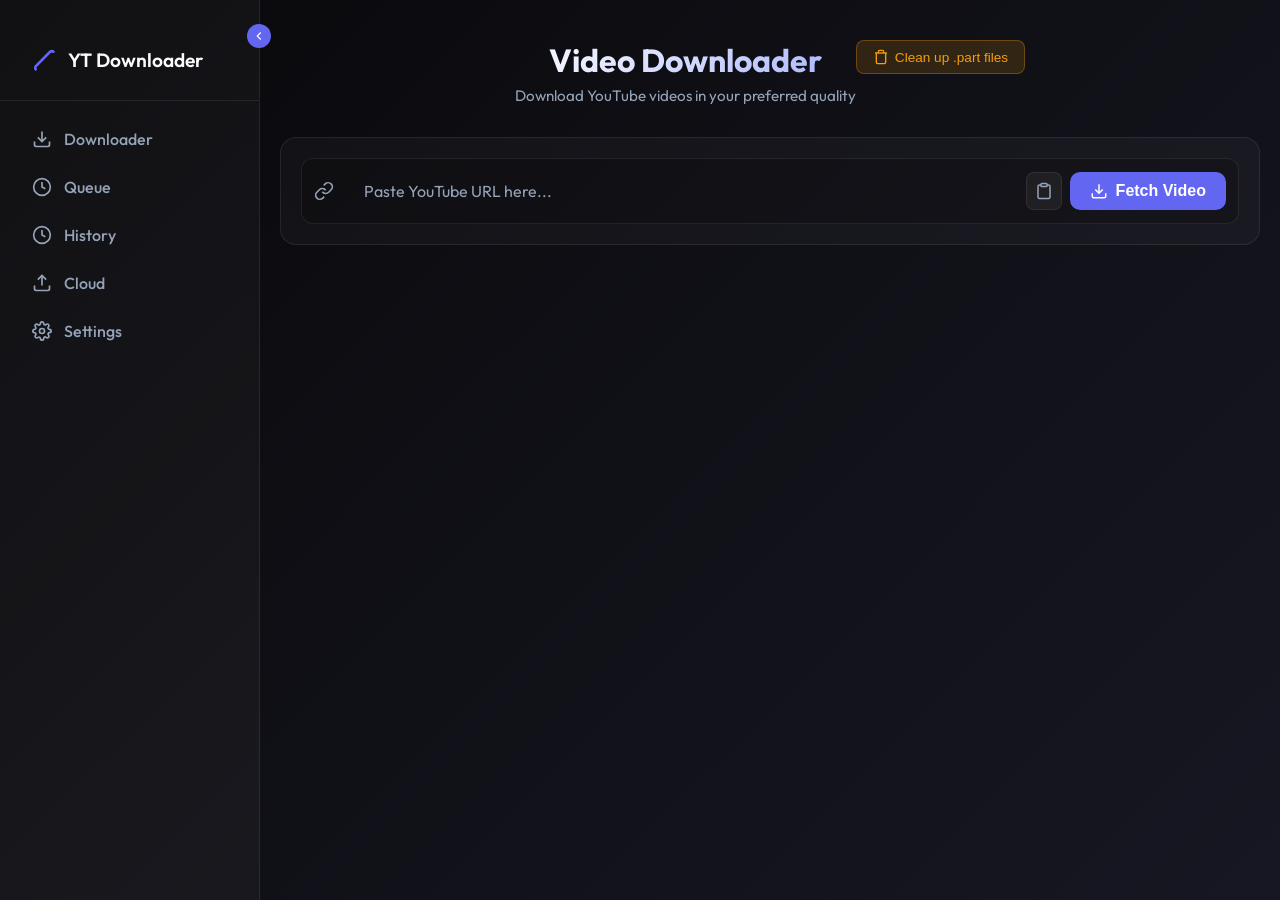
==== templates/index.html @ 6329a077 "first commit" ====
<!DOCTYPE html>
<html lang="en">
<head>
    <meta charset="UTF-8">
    <meta name="viewport" content="width=device-width, initial-scale=1.0">
    <title>YouTube Video Downloader</title>
    <link rel="stylesheet" href="/static/app.css">
    <link href="https://fonts.googleapis.com/css2?family=Outfit:wght@300;400;500;600;700&display=swap" rel="stylesheet">
</head>
<body>
    <div class="app-container">
        <!-- Sidebar Navigation -->
        <aside class="sidebar">
            <div class="sidebar-header">
                <div class="logo">
                    <svg width="32" height="32" viewBox="0 0 24 24" fill="none" stroke="currentColor" stroke-width="2">
                        <path d="M22.54 6.42a2 2 0 0 0-3.5 0l-9.6 9.6a2 2 0 0 0 0 3.5 0l9.6-9.6a2 2 0 0 0 0-3.5 0m-16.97 0l9.6 9.6a2 2 0 0 0 0 3.5 0l9.6-9.6a2 2 0 0 0 0-3.5 0"></path>
                    </svg>
                    <span>YT Downloader</span>
                </div>
            </div>
            
            <nav class="sidebar-nav"></nav>
        </aside>

        <!-- Main Content -->
        <main class="main-content">
            <div class="content-header">
                <div class="header-title">
                    <h1>Video Downloader</h1>
                    <p class="subtitle">Download YouTube videos in your preferred quality</p>
                </div>
                <div class="header-actions">
                    <button id="cleanupPartBtn" class="btn-cleanup">
                        <svg width="16" height="16" viewBox="0 0 24 24" fill="none" stroke="currentColor" stroke-width="2">
                            <polyline points="3 6 5 6 21 6"></polyline>
                            <path d="M19 6v14a2 2 0 0 1-2 2H7a2 2 0 0 1-2-2V6m3 0V4a2 2 0 0 1 2-2h4a2 2 0 0 1 2 2v2"></path>
                        </svg>
                        Clean up .part files
                    </button>
                </div>
            </div>

            <div class="downloader-section">
                <!-- URL Input Card -->
                <div class="url-input-card">
                    <div class="input-wrapper">
                        <div class="input-icon">
                            <svg width="20" height="20" viewBox="0 0 24 24" fill="none" stroke="currentColor" stroke-width="2">
                                <path d="M10 13a5 5 0 0 0 7.54.54l3-3a5 5 0 0 0-7.07-7.07l-1.72 1.71"></path>
                                <path d="M14 11a5 5 0 0 0-7.54-.54l-3 3a5 5 0 0 0 7.07 7.07l1.71-1.71"></path>
                            </svg>
                        </div>
                        <input 
                            type="text" 
                            id="urlInput" 
                            placeholder="Paste YouTube URL here..."
                            class="url-input"
                        >
                        <div class="input-actions">
                            <button id="pasteBtn" class="btn-icon" title="Paste from clipboard">
                                <svg width="18" height="18" viewBox="0 0 24 24" fill="none" stroke="currentColor" stroke-width="2">
                                    <path d="M16 4h2a2 2 0 0 1 2 2v14a2 2 0 0 1-2 2H6a2 2 0 0 1-2-2V6a2 2 0 0 1 2-2h2"></path>
                                    <rect x="8" y="2" width="8" height="4" rx="1" ry="1"></rect>
                                </svg>
                            </button>
                            <button id="fetchBtn" class="btn-primary">
                                <svg width="18" height="18" viewBox="0 0 24 24" fill="none" stroke="currentColor" stroke-width="2">
                                    <path d="M21 15v4a2 2 0 0 1-2 2H5a2 2 0 0 1-2-2v-4"></path>
                                    <polyline points="7 10 12 15 17 10"></polyline>
                                    <line x1="12" y1="15" x2="12" y2="3"></line>
                                </svg>
                                <span>Fetch Video</span>
                            </button>
                        </div>
                    </div>
                </div>

                <div id="loadingSpinner" class="loading-spinner hidden">
                    <div class="spinner"></div>
                    <p>Fetching video information...</p>
                </div>

                <!-- Video Info Card -->
                <div id="videoInfo" class="video-info-card hidden">
                    <div class="video-info-header">
                        <h3>Video Information</h3>
                        <button id="dismissVideoBtn" class="btn-icon-small" title="Dismiss video">
                            <svg width="16" height="16" viewBox="0 0 24 24" fill="none" stroke="currentColor" stroke-width="2">
                                <line x1="18" y1="6" x2="6" y2="18"></line>
                                <line x1="6" y1="6" x2="18" y2="18"></line>
                            </svg>
                        </button>
                    </div>
                    <div class="video-info-content">
                        <div class="video-thumbnail-wrapper">
                            <img id="thumbnail" src="" alt="Video thumbnail">
                            <button id="previewBtn" class="btn-preview" title="Preview video">
                                <svg width="24" height="24" viewBox="0 0 24 24" fill="none" stroke="currentColor" stroke-width="2">
                                    <polygon points="5 3 19 12 5 21 5 3"></polygon>
                                </svg>
                            </button>
                        </div>
                        <div class="video-details">
                            <h2 id="videoTitle">Video Title</h2>
                            <div class="video-meta">
                                <div class="meta-item">
                                    <svg width="14" height="14" viewBox="0 0 24 24" fill="none" stroke="currentColor" stroke-width="2">
                                        <path d="M20 21v-2a4 4 0 0 0-4-4H8a4 4 0 0 0-4 4v2"></path>
                                        <circle cx="12" cy="7" r="4"></circle>
                                    </svg>
                                    <span id="videoUploader">Uploader</span>
                                </div>
                                <div class="meta-item">
                                    <svg width="14" height="14" viewBox="0 0 24 24" fill="none" stroke="currentColor" stroke-width="2">
                                        <circle cx="12" cy="12" r="10"></circle>
                                        <polyline points="12 6 12 12 16 14"></polyline>
                                    </svg>
                                    <span id="videoDuration">Duration</span>
                                </div>
                                <div class="meta-item">
                                    <svg width="14" height="14" viewBox="0 0 24 24" fill="none" stroke="currentColor" stroke-width="2">
                                        <path d="M1 12s4-8 11-8 11 8 11 8-4 8-11 8-11-8-11-8z"></path>
                                        <circle cx="12" cy="12" r="3"></circle>
                                    </svg>
                                    <span id="videoViews">Views</span>
                                </div>
                            </div>
                        </div>
                    </div>
                </div>

                <!-- Format Selection Card -->
                <div id="formatSelection" class="format-selection-card hidden">
                    <div class="format-selection-header">
                        <h3>Select Resolution</h3>
                    </div>
                    
                    <div class="quality-presets">
                        <button class="preset-btn" data-preset="best">
                            <div class="preset-icon">
                                <svg width="20" height="20" viewBox="0 0 24 24" fill="none" stroke="currentColor" stroke-width="2">
                                    <polygon points="12 2 15.09 8.26 22 9.27 17 14.14 18.18 21.02 12 17.77 5.82 21.02 7 14.14 2 9.27 8.91 8.26 12 2"></polygon>
                                </svg>
                            </div>
                            <div class="preset-text">
                                <span class="preset-title">Best Quality</span>
                                <span class="preset-subtitle">Highest resolution available</span>
                            </div>
                        </button>
                        <button class="preset-btn" data-preset="smallest">
                            <div class="preset-icon">
                                <svg width="20" height="20" viewBox="0 0 24 24" fill="none" stroke="currentColor" stroke-width="2">
                                    <circle cx="12" cy="12" r="10"></circle>
                                    <polyline points="12 6 12 12 16 14"></polyline>
                                </svg>
                            </div>
                            <div class="preset-text">
                                <span class="preset-title">Smallest Size</span>
                                <span class="preset-subtitle">Lowest file size</span>
                            </div>
                        </button>
                        <button class="preset-btn" data-preset="audio">
                            <div class="preset-icon">
                                <svg width="20" height="20" viewBox="0 0 24 24" fill="none" stroke="currentColor" stroke-width="2">
                                    <path d="M9 18V5l12-2v13"></path>
                                    <circle cx="6" cy="18" r="3"></circle>
                                    <circle cx="18" cy="16" r="3"></circle>
                                </svg>
                            </div>
                            <div class="preset-text">
                                <span class="preset-title">Audio Only</span>
                                <span class="preset-subtitle">Extract audio track</span>
                            </div>
                        </button>
                    </div>
                    
                    <div class="filename-input-wrapper">
                        <label for="filenameInput">Custom Filename (optional)</label>
                        <div class="filename-input-group">
                            <input 
                                type="text" 
                                id="filenameInput" 
                                placeholder="Leave empty for auto-generated name"
                                class="filename-input"
                            >
                            <button id="templateHelpBtn" class="btn-help" title="Filename templates">
                                <svg width="16" height="16" viewBox="0 0 24 24" fill="none" stroke="currentColor" stroke-width="2">
                                    <circle cx="12" cy="12" r="10"></circle>
                                    <path d="M9.09 9a3 3 0 0 1 5.83 1c0 2-3 3-3 3"></path>
                                    <line x1="12" y1="17" x2="12.01" y2="17"></line>
                                </svg>
                            </button>
                        </div>
                        <p class="input-hint">Use {title}, {quality}, {date}, {id}, {uploader} as placeholders</p>
                    </div>
                    
                    <div id="formatList" class="format-list">
                        <!-- Formats will be inserted here -->
                    </div>
                </div>

                <!-- Download Progress Card -->
                <div id="downloadProgress" class="download-progress-card hidden">
                    <div class="progress-card-header">
                        <div class="progress-title">
                            <svg width="20" height="20" viewBox="0 0 24 24" fill="none" stroke="currentColor" stroke-width="2">
                                <path d="M21 15v4a2 2 0 0 1-2 2H5a2 2 0 0 1-2-2v-4"></path>
                                <polyline points="7 10 12 15 17 10"></polyline>
                                <line x1="12" y1="15" x2="12" y2="3"></line>
                            </svg>
                            <h3>Download Progress</h3>
                        </div>
                        <div class="progress-controls">
                            <button id="pauseBtn" class="btn-control" title="Pause Download">
                                <svg width="16" height="16" viewBox="0 0 24 24" fill="none" stroke="currentColor" stroke-width="2">
                                    <rect x="6" y="4" width="4" height="16"></rect>
                                    <rect x="14" y="4" width="4" height="16"></rect>
                                </svg>
                            </button>
                            <button id="resumeBtn" class="btn-control hidden" title="Resume Download">
                                <svg width="16" height="16" viewBox="0 0 24 24" fill="none" stroke="currentColor" stroke-width="2">
                                    <polygon points="5 3 19 12 5 21 5 3"></polygon>
                                </svg>
                            </button>
                            <button id="cancelMainBtn" class="btn-cancel" title="Stop Download">
                                <svg width="16" height="16" viewBox="0 0 24 24" fill="none" stroke="currentColor" stroke-width="2">
                                    <line x1="18" y1="6" x2="6" y2="18"></line>
                                    <line x1="6" y1="6" x2="18" y2="18"></line>
                                </svg>
                                <span>Stop</span>
                            </button>
                        </div>
                    </div>
                    <div class="progress-content">
                        <div class="progress-bar-wrapper">
                            <div class="progress-bar">
                                <div id="progressBar" class="progress-fill"></div>
                            </div>
                            <span id="progressPercent" class="progress-percent">0%</span>
                        </div>
                        <div class="progress-stats-grid">
                            <div class="stat-item">
                                <svg width="16" height="16" viewBox="0 0 24 24" fill="none" stroke="currentColor" stroke-width="2">
                                    <path d="M13 2L3 14h9l-1 8 10-12h-9l1-8z"></path>
                                </svg>
                                <span id="downloadSpeed">Speed: 0 KB/s</span>
                            </div>
                            <div class="stat-item">
                                <svg width="16" height="16" viewBox="0 0 24 24" fill="none" stroke="currentColor" stroke-width="2">
                                    <circle cx="12" cy="12" r="10"></circle>
                                    <polyline points="12 6 12 12 16 14"></polyline>
                                </svg>
                                <span id="downloadETA">ETA: Unknown</span>
                            </div>
                            <div class="stat-item">
                                <svg width="16" height="16" viewBox="0 0 24 24" fill="none" stroke="currentColor" stroke-width="2">
                                    <path d="M21 15v4a2 2 0 0 1-2 2H5a2 2 0 0 1-2-2v-4"></path>
                                    <polyline points="7 10 12 15 17 10"></polyline>
                                    <line x1="12" y1="15" x2="12" y2="3"></line>
                                </svg>
                                <span id="downloadSize">Size: Unknown</span>
                            </div>
                        </div>
                    </div>
                </div>

                <!-- Error Message Card -->
                <div id="errorMessage" class="error-card hidden">
                    <div class="error-content">
                        <div class="error-icon">
                            <svg width="32" height="32" viewBox="0 0 24 24" fill="none" stroke="currentColor" stroke-width="2">
                                <circle cx="12" cy="12" r="10"></circle>
                                <line x1="12" y1="8" x2="12" y2="12"></line>
                                <line x1="12" y1="16" x2="12.01" y2="16"></line>
                            </svg>
                        </div>
                        <div class="error-text">
                            <h4>Error</h4>
                            <p id="errorText">Error message</p>
                        </div>
                    </div>
                </div>
            </div>
        </main>
    </div>

    <!-- Video Preview Modal -->
    <div id="previewModal" class="modal hidden">
        <div class="modal-overlay"></div>
        <div class="modal-content preview-modal-content">
            <div class="modal-header">
                <h3>Video Preview</h3>
                <button class="modal-close" id="closePreviewBtn">
                    <svg width="20" height="20" viewBox="0 0 24 24" fill="none" stroke="currentColor" stroke-width="2">
                        <line x1="18" y1="6" x2="6" y2="18"></line>
                        <line x1="6" y1="6" x2="18" y2="18"></line>
                    </svg>
                </button>
            </div>
            <div class="modal-body">
                <div class="video-container">
                    <iframe id="previewFrame" src="" frameborder="0" allowfullscreen></iframe>
                </div>
            </div>
        </div>
    </div>

    <!-- Custom Modal -->
    <div id="customModal" class="modal hidden">
        <div class="modal-overlay"></div>
        <div class="modal-content">
            <div class="modal-header">
                <h3 id="modalTitle">Confirm Action</h3>
                <button class="modal-close" id="modalClose">
                    <svg width="20" height="20" viewBox="0 0 24 24" fill="none" stroke="currentColor" stroke-width="2">
                        <line x1="18" y1="6" x2="6" y2="18"></line>
                        <line x1="6" y1="6" x2="18" y2="18"></line>
                    </svg>
                </button>
            </div>
            <div class="modal-body">
                <p id="modalMessage">Are you sure you want to proceed?</p>
            </div>
            <div class="modal-footer">
                <button class="btn-secondary" id="modalCancel">Cancel</button>
                <button class="btn-danger" id="modalConfirm">Confirm</button>
            </div>
        </div>
    </div>

    <!-- Notification Toast Container -->
    <div id="toastContainer" class="toast-container"></div>

    <script src="/static/sidebar.js"></script>

    <script src="/static/main.js"></script>
</body>
</html>
---- static/app.css ----
:root {
    --bg-gradient: linear-gradient(135deg, #09090b 0%, #171723 100%);
    --glass-bg: rgba(255, 255, 255, 0.03);
    --glass-border: rgba(255, 255, 255, 0.08);
    --glass-hover: rgba(255, 255, 255, 0.08);
    --primary-color: #6366f1;
    --primary-hover: #4f46e5;
    --text-main: #f8fafc;
    --text-muted: #94a3b8;
    --danger: #ef4444;
    --shortcut-bg: rgba(255, 255, 255, 0.05);
    --shortcut-hover: rgba(255, 255, 255, 0.1);
    --mort-bg: rgba(99, 102, 241, 0.15);
    --mort-border: rgba(99, 102, 241, 0.3);
    --mort-text: #a5b4fc;
    --mort-hover-bg: rgba(99, 102, 241, 0.3);
    --mort-hover-text: #fff;
    --modal-bg: #171723;
    --input-bg: rgba(0,0,0,0.2);
}

[data-theme="light"] {
    --bg-gradient: linear-gradient(135deg, #f0f4f8 0%, #d9e2ec 100%);
    --glass-bg: rgba(255, 255, 255, 0.85);
    --glass-border: rgba(0, 0, 0, 0.15);
    --glass-hover: rgba(0, 0, 0, 0.08);
    --primary-color: #4f46e5;
    --primary-hover: #4338ca;
    --text-main: #102a43;
    --text-muted: #486581;
    --danger: #e53e3e;
    --shortcut-bg: rgba(0, 0, 0, 0.05);
    --shortcut-hover: rgba(0, 0, 0, 0.1);
    --mort-bg: rgba(79, 70, 229, 0.15);
    --mort-border: rgba(79, 70, 229, 0.3);
    --mort-text: #4338ca;
    --mort-hover-bg: rgba(79, 70, 229, 0.25);
    --mort-hover-text: #312e81;
    --modal-bg: #ffffff;
    --input-bg: rgba(240, 244, 248, 1);
}

* {
    box-sizing: border-box;
    margin: 0;
    padding: 0;
}

body {
    font-family: 'Outfit', sans-serif;
    background: var(--bg-gradient);
    color: var(--text-main);
    min-height: 100vh;
    overflow-x: hidden;
}

.app-container {
    display: flex;
    min-height: 100vh;
}

/* Sidebar */
.sidebar {
    width: 260px;
    background: var(--glass-bg);
    border-right: 1px solid var(--glass-border);
    display: flex;
    flex-direction: column;
    padding: 20px 0;
    transition: all 0.3s ease;
    position: relative;
}

.sidebar.collapsed {
    width: 70px;
}

.sidebar.collapsed .sidebar-header span,
.sidebar.collapsed .nav-item span {
    opacity: 0;
    pointer-events: none;
    position: absolute;
}

.sidebar.collapsed .sidebar-header {
    justify-content: center;
}

.sidebar.collapsed .nav-item {
    justify-content: center;
    padding: 12px;
}

.sidebar-toggle {
    position: absolute;
    right: -12px;
    top: 24px;
    width: 24px;
    height: 24px;
    background: var(--primary-color);
    border: 2px solid var(--bg-main);
    border-radius: 50%;
    cursor: pointer;
    display: flex;
    align-items: center;
    justify-content: center;
    z-index: 10;
    transition: all 0.3s ease;
    color: white;
}

.sidebar-toggle:hover {
    background: var(--primary-hover);
    transform: scale(1.1);
}

.sidebar-toggle svg {
    width: 14px;
    height: 14px;
    transition: transform 0.3s ease;
}

.sidebar.collapsed .sidebar-toggle svg {
    transform: rotate(180deg);
}

.sidebar-header {
    padding: 24px;
    border-bottom: 1px solid var(--glass-border);
}

.logo {
    display: flex;
    align-items: center;
    gap: 12px;
    font-size: 1.2rem;
    font-weight: 600;
    color: var(--text-main);
}

.logo svg {
    color: var(--primary-color);
}

.sidebar-nav {
    flex: 1;
    padding: 16px;
    display: flex;
    flex-direction: column;
    gap: 4px;
}

.nav-item {
    display: flex;
    align-items: center;
    gap: 12px;
    padding: 12px 16px;
    border-radius: 10px;
    color: var(--text-muted);
    text-decoration: none;
    transition: all 0.25s cubic-bezier(0.4, 0, 0.2, 1);
    font-weight: 500;
    position: relative;
    overflow: hidden;
}

.nav-item::before {
    content: '';
    position: absolute;
    left: 0;
    top: 0;
    width: 3px;
    height: 100%;
    background: var(--primary-color);
    transform: scaleY(0);
    transition: transform 0.25s cubic-bezier(0.4, 0, 0.2, 1);
}

.nav-item:hover {
    background: var(--shortcut-hover);
    color: var(--text-main);
    transform: translateX(4px);
}

.nav-item:hover::before {
    transform: scaleY(1);
}

.nav-item.active {
    background: linear-gradient(135deg, var(--primary-color), var(--primary-hover));
    color: white;
    box-shadow: 0 4px 12px rgba(99, 102, 241, 0.3);
}

.nav-item.active::before {
    transform: scaleY(1);
}

.nav-item svg {
    flex-shrink: 0;
    transition: transform 0.25s cubic-bezier(0.4, 0, 0.2, 1);
}

.nav-item:hover svg {
    transform: scale(1.1);
}

.nav-item span {
    transition: opacity 0.25s ease, transform 0.25s ease;
}

/* Main Content */
.main-content {
    flex: 1;
    padding: 32px 48px;
}

.content-header {
    margin-bottom: 32px;
}

.content-header h1 {
    font-size: 2rem;
    font-weight: 700;
    margin-bottom: 8px;
}

.content-header .subtitle {
    color: var(--text-muted);
    font-size: 1rem;
}

/* Downloader Section */
.downloader-section {
    max-width: 1400px;
    width: 100%;
}

.url-input-section {
    margin-bottom: 32px;
}

.input-wrapper {
    display: flex;
    gap: 12px;
}

.url-input {
    flex: 1;
    background: var(--input-bg);
    border: 1px solid var(--glass-border);
    padding: 16px 20px;
    border-radius: 12px;
    color: var(--text-main);
    font-size: 1rem;
    font-family: inherit;
    transition: all 0.2s;
}

.url-input:focus {
    outline: none;
    border-color: var(--primary-color);
    box-shadow: 0 0 0 3px rgba(99, 102, 241, 0.1);
}

.url-input::placeholder {
    color: var(--text-muted);
}

.btn-secondary {
    background: var(--shortcut-bg);
    border: 1px solid var(--glass-border);
    color: var(--text-main);
    padding: 14px 16px;
    border-radius: 10px;
    cursor: pointer;
    transition: all 0.2s;
    display: flex;
    align-items: center;
    justify-content: center;
}

.btn-secondary:hover {
    background: var(--shortcut-hover);
    border-color: var(--primary-color);
}

.btn-primary {
    background: var(--primary-color);
    border: 1px solid var(--primary-color);
    color: white;
    padding: 14px 32px;
    border-radius: 10px;
    cursor: pointer;
    transition: all 0.2s;
    font-weight: 600;
    font-size: 1rem;
}

.btn-primary:hover {
    background: var(--primary-hover);
    border-color: var(--primary-hover);
}

.btn-danger {
    background: var(--danger);
    border: 1px solid var(--danger);
    color: white;
    padding: 12px 24px;
    border-radius: 8px;
    cursor: pointer;
    transition: all 0.2s;
    font-weight: 500;
    display: flex;
    align-items: center;
    gap: 8px;
}

.btn-danger:hover {
    background: #dc2626;
    border-color: #dc2626;
}

/* Loading Spinner */
.loading-spinner {
    display: flex;
    flex-direction: column;
    align-items: center;
    gap: 16px;
    padding: 48px;
}

.spinner {
    width: 48px;
    height: 48px;
    border: 3px solid var(--glass-border);
    border-top-color: var(--primary-color);
    border-radius: 50%;
    animation: spin 1s linear infinite;
}

@keyframes spin {
    to { transform: rotate(360deg); }
}

/* Video Info */
.video-info-card {
    background: var(--glass-bg);
    border: 1px solid var(--glass-border);
    border-radius: 16px;
    margin-bottom: 24px;
    overflow: hidden;
}

.video-info-header {
    display: flex;
    justify-content: space-between;
    align-items: center;
    padding: 16px 20px;
    border-bottom: 1px solid var(--glass-border);
}

.video-info-header h3 {
    font-size: 1.1rem;
    font-weight: 600;
    color: var(--text-main);
}

.btn-icon-small {
    background: transparent;
    border: none;
    color: var(--text-muted);
    cursor: pointer;
    padding: 8px;
    border-radius: 8px;
    transition: all 0.2s;
}

.btn-icon-small:hover {
    background: var(--shortcut-hover);
    color: var(--danger);
}

.video-info-content {
    display: flex;
    gap: 20px;
    padding: 20px;
}

.video-thumbnail-wrapper {
    position: relative;
    width: 320px;
    height: 180px;
    border-radius: 12px;
    overflow: hidden;
    flex-shrink: 0;
}

.video-thumbnail-wrapper img {
    width: 100%;
    height: 100%;
    object-fit: cover;
}

.btn-preview {
    position: absolute;
    top: 50%;
    left: 50%;
    transform: translate(-50%, -50%);
    background: rgba(0, 0, 0, 0.7);
    border: none;
    color: white;
    width: 56px;
    height: 56px;
    border-radius: 50%;
    cursor: pointer;
    display: flex;
    align-items: center;
    justify-content: center;
    transition: all 0.2s;
    backdrop-filter: blur(10px);
}

.btn-preview:hover {
    background: rgba(99, 102, 241, 0.9);
    transform: translate(-50%, -50%) scale(1.1);
}

.video-details {
    flex: 1;
    min-width: 0;
}

.video-details h2 {
    font-size: 1.3rem;
    font-weight: 600;
    color: var(--text-main);
    margin-bottom: 16px;
    line-height: 1.4;
    display: -webkit-box;
    -webkit-line-clamp: 2;
    line-clamp: 2;
    -webkit-box-orient: vertical;
    overflow: hidden;
}

.video-meta {
    display: flex;
    gap: 20px;
    flex-wrap: wrap;
}

.meta-item {
    display: flex;
    align-items: center;
    gap: 8px;
    color: var(--text-muted);
    font-size: 0.9rem;
}

.meta-item svg {
    flex-shrink: 0;
}

/* URL Input Card */
.url-input-card {
    background: var(--glass-bg);
    border: 1px solid var(--glass-border);
    border-radius: 16px;
    padding: 20px;
    margin-bottom: 24px;
}

.url-input-card .input-wrapper {
    display: flex;
    align-items: center;
    gap: 12px;
    background: var(--input-bg);
    border: 1px solid var(--glass-border);
    border-radius: 12px;
    padding: 8px 12px;
    transition: all 0.2s;
}

.url-input-card .input-wrapper:focus-within {
    border-color: var(--primary-color);
    box-shadow: 0 0 0 3px rgba(99, 102, 241, 0.1);
}

.input-icon {
    color: var(--text-muted);
    display: flex;
    align-items: center;
}

.url-input-card .url-input {
    flex: 1;
    background: transparent;
    border: none;
    color: var(--text-main);
    font-size: 1rem;
    outline: none;
}

.url-input-card .url-input::placeholder {
    color: var(--text-muted);
}

.input-actions {
    display: flex;
    gap: 8px;
}

.btn-icon {
    background: var(--shortcut-bg);
    border: 1px solid var(--glass-border);
    color: var(--text-muted);
    padding: 10px;
    border-radius: 8px;
    cursor: pointer;
    transition: all 0.2s;
    display: flex;
    align-items: center;
    justify-content: center;
}

.btn-icon:hover {
    background: var(--shortcut-hover);
    color: var(--text-main);
}

.url-input-card .btn-primary {
    padding: 10px 20px;
    display: flex;
    align-items: center;
    gap: 8px;
}

/* Format Selection Card */
.format-selection-card {
    background: var(--glass-bg);
    border: 1px solid var(--glass-border);
    border-radius: 16px;
    padding: 24px;
    margin-bottom: 24px;
}

.format-selection-header {
    margin-bottom: 20px;
}

.format-selection-header h3 {
    font-size: 1.1rem;
    font-weight: 600;
    color: var(--text-main);
}

.quality-presets {
    display: grid;
    grid-template-columns: repeat(auto-fit, minmax(200px, 1fr));
    gap: 12px;
    margin-bottom: 24px;
}

.preset-btn {
    background: var(--shortcut-bg);
    border: 1px solid var(--glass-border);
    border-radius: 12px;
    padding: 16px;
    cursor: pointer;
    transition: all 0.2s;
    display: flex;
    align-items: center;
    gap: 12px;
    text-align: left;
}

.preset-btn:hover {
    background: var(--shortcut-hover);
    border-color: var(--primary-color);
}

.preset-btn.active {
    background: var(--mort-bg);
    border-color: var(--mort-border);
}

.preset-icon {
    width: 40px;
    height: 40px;
    background: var(--input-bg);
    border-radius: 8px;
    display: flex;
    align-items: center;
    justify-content: center;
    color: var(--text-muted);
    flex-shrink: 0;
}

.preset-btn.active .preset-icon {
    background: var(--primary-color);
    color: white;
}

.preset-text {
    display: flex;
    flex-direction: column;
    gap: 2px;
}

.preset-title {
    font-weight: 600;
    color: var(--text-main);
    font-size: 0.95rem;
}

.preset-subtitle {
    font-size: 0.8rem;
    color: var(--text-muted);
}

.filename-input-wrapper {
    margin-bottom: 24px;
}

.filename-input-wrapper label {
    display: block;
    font-size: 0.9rem;
    font-weight: 500;
    color: var(--text-main);
    margin-bottom: 8px;
}

.filename-input-group {
    display: flex;
    gap: 8px;
}

.filename-input {
    flex: 1;
    background: var(--input-bg);
    border: 1px solid var(--glass-border);
    border-radius: 10px;
    padding: 12px 16px;
    color: var(--text-main);
    font-size: 0.95rem;
    outline: none;
    transition: all 0.2s;
}

.filename-input:focus {
    border-color: var(--primary-color);
    box-shadow: 0 0 0 3px rgba(99, 102, 241, 0.1);
}

.filename-input::placeholder {
    color: var(--text-muted);
}

.btn-help {
    background: var(--shortcut-bg);
    border: 1px solid var(--glass-border);
    color: var(--text-muted);
    padding: 12px;
    border-radius: 10px;
    cursor: pointer;
    transition: all 0.2s;
    display: flex;
    align-items: center;
    justify-content: center;
}

.btn-help:hover {
    background: var(--shortcut-hover);
    color: var(--text-main);
}

.input-hint {
    font-size: 0.8rem;
    color: var(--text-muted);
    margin-top: 8px;
}

/* Download Progress Card */
.download-progress-card {
    background: var(--glass-bg);
    border: 1px solid var(--glass-border);
    border-radius: 16px;
    padding: 24px;
    margin-bottom: 24px;
}

.progress-card-header {
    display: flex;
    justify-content: space-between;
    align-items: center;
    margin-bottom: 20px;
}

.progress-title {
    display: flex;
    align-items: center;
    gap: 12px;
}

.progress-title svg {
    color: var(--primary-color);
}

.progress-title h3 {
    font-size: 1.1rem;
    font-weight: 600;
    color: var(--text-main);
}

.progress-controls {
    display: flex;
    gap: 8px;
}

.btn-control {
    background: var(--shortcut-bg);
    border: 1px solid var(--glass-border);
    color: var(--text-muted);
    padding: 10px;
    border-radius: 8px;
    cursor: pointer;
    transition: all 0.2s;
    display: flex;
    align-items: center;
    justify-content: center;
}

.btn-control:hover {
    background: var(--shortcut-hover);
    color: var(--text-main);
}

.btn-cancel {
    background: rgba(239, 68, 68, 0.1);
    border: 1px solid rgba(239, 68, 68, 0.3);
    color: var(--danger);
    padding: 10px 16px;
    border-radius: 8px;
    cursor: pointer;
    transition: all 0.2s;
    display: flex;
    align-items: center;
    gap: 6px;
    font-weight: 500;
}

.btn-cancel:hover {
    background: rgba(239, 68, 68, 0.2);
    border-color: var(--danger);
}

.progress-content {
    display: flex;
    flex-direction: column;
    gap: 16px;
}

.progress-bar-wrapper {
    display: flex;
    align-items: center;
    gap: 12px;
}

.progress-bar {
    flex: 1;
    height: 8px;
    background: var(--input-bg);
    border-radius: 4px;
    overflow: hidden;
}

.progress-fill {
    height: 100%;
    background: var(--primary-color);
    border-radius: 4px;
    transition: width 0.3s ease;
}

.progress-percent {
    font-weight: 600;
    color: var(--text-main);
    min-width: 50px;
    text-align: right;
}

.progress-stats-grid {
    display: grid;
    grid-template-columns: repeat(auto-fit, minmax(150px, 1fr));
    gap: 12px;
}

.stat-item {
    display: flex;
    align-items: center;
    gap: 8px;
    color: var(--text-muted);
    font-size: 0.9rem;
}

.stat-item svg {
    flex-shrink: 0;
    color: var(--primary-color);
}

/* Error Card */
.error-card {
    background: rgba(239, 68, 68, 0.1);
    border: 1px solid rgba(239, 68, 68, 0.3);
    border-radius: 16px;
    padding: 20px;
    margin-bottom: 24px;
}

.error-content {
    display: flex;
    align-items: flex-start;
    gap: 16px;
}

.error-icon {
    color: var(--danger);
    flex-shrink: 0;
}

.error-text h4 {
    font-size: 1rem;
    font-weight: 600;
    color: var(--danger);
    margin-bottom: 4px;
}

.error-text p {
    color: var(--text-muted);
    font-size: 0.9rem;
}

/* Content Header */
.content-header {
    display: flex;
    justify-content: space-between;
    align-items: flex-start;
    margin-bottom: 32px;
}

.header-title h1 {
    font-size: 2rem;
    font-weight: 700;
    color: var(--text-main);
    margin-bottom: 8px;
}

.header-title .subtitle {
    color: var(--text-muted);
    font-size: 1rem;
}

.header-actions {
    display: flex;
    gap: 12px;
}

.btn-cleanup {
    background: var(--glass-bg);
    border: 1px solid var(--glass-border);
    color: var(--text-main);
    padding: 8px 16px;
    border-radius: 8px;
    cursor: pointer;
    display: flex;
    align-items: center;
    gap: 8px;
    font-size: 14px;
    transition: all 0.2s ease;
}

.btn-cleanup:hover {
    background: var(--glass-hover);
}

.btn-delete-cloud {
    background: rgba(239, 68, 68, 0.1);
    border: 1px solid rgba(239, 68, 68, 0.3);
    color: var(--danger);
}

.btn-delete-cloud:hover {
    background: rgba(239, 68, 68, 0.2);
    border-color: var(--danger);
}

.storage-info-box {
    background: var(--glass-bg);
    border: 1px solid var(--glass-border);
    border-radius: 12px;
    padding: 16px;
    margin-bottom: 20px;
}

.storage-info-header {
    display: flex;
    justify-content: space-between;
    align-items: center;
    margin-bottom: 12px;
}

.storage-info-title {
    font-weight: 600;
    color: var(--text-main);
    font-size: 14px;
}

.btn-refresh-storage {
    background: var(--primary-color);
    border: none;
    color: white;
    padding: 6px 10px;
    border-radius: 6px;
    cursor: pointer;
    display: flex;
    align-items: center;
    justify-content: center;
    transition: all 0.2s ease;
}

.btn-refresh-storage:hover {
    background: var(--primary-hover);
}

.btn-refresh-storage:disabled {
    opacity: 0.5;
    cursor: not-allowed;
}

.storage-info-content {
    min-height: 80px;
}

.storage-info-placeholder {
    display: flex;
    flex-direction: column;
    align-items: center;
    justify-content: center;
    gap: 8px;
    min-height: 80px;
    color: var(--text-muted);
    font-size: 13px;
}

.storage-info-placeholder svg {
    opacity: 0.5;
}

.storage-info-data {
    display: grid;
    grid-template-columns: repeat(2, 1fr);
    gap: 12px;
}

.storage-info-item {
    background: var(--input-bg);
    padding: 12px;
    border-radius: 8px;
}

.storage-info-label {
    font-size: 11px;
    color: var(--text-muted);
    margin-bottom: 4px;
    text-transform: uppercase;
    letter-spacing: 0.5px;
}

.storage-info-value {
    font-size: 18px;
    font-weight: 600;
    color: var(--text-main);
}

.storage-info-value.large {
    font-size: 24px;
}

.storage-progress-container {
    margin-top: 8px;
}

.storage-progress-bar {
    height: 8px;
    background: var(--input-bg);
    border-radius: 4px;
    overflow: hidden;
    margin-bottom: 6px;
}

.storage-progress-fill {
    height: 100%;
    background: linear-gradient(90deg, var(--primary-color), #8b5cf6);
    border-radius: 4px;
    transition: width 0.3s ease;
}

.storage-progress-text {
    font-size: 12px;
    color: var(--text-muted);
}

/* Cloud Files Section */
.cloud-section {
    padding: 0;
}

/* Storage Info Card */
.storage-info-card {
    background: var(--glass-bg);
    border: 1px solid var(--glass-border);
    border-radius: 16px;
    padding: 24px;
    margin-bottom: 24px;
}

.storage-info-header {
    display: flex;
    justify-content: space-between;
    align-items: center;
    margin-bottom: 20px;
}

.storage-info-title {
    display: flex;
    align-items: center;
    gap: 10px;
    font-weight: 600;
    color: var(--text-main);
    font-size: 1.1rem;
}

.storage-info-title svg {
    color: var(--primary-color);
}

.btn-icon {
    background: var(--shortcut-bg);
    border: 1px solid var(--glass-border);
    color: var(--text-muted);
    padding: 8px;
    border-radius: 8px;
    cursor: pointer;
    transition: all 0.2s;
    display: flex;
    align-items: center;
    justify-content: center;
}

.btn-icon:hover {
    background: var(--shortcut-hover);
    color: var(--text-main);
}

.storage-stats {
    display: grid;
    grid-template-columns: repeat(4, 1fr);
    gap: 16px;
    margin-bottom: 20px;
}

.storage-stat {
    background: var(--input-bg);
    border-radius: 12px;
    padding: 16px;
    text-align: center;
}

.storage-stat-label {
    display: block;
    color: var(--text-muted);
    font-size: 0.85rem;
    margin-bottom: 8px;
}

.storage-stat-value {
    display: block;
    color: var(--text-main);
    font-size: 1.25rem;
    font-weight: 600;
}

.storage-progress-container {
    display: flex;
    align-items: center;
    gap: 12px;
}

.storage-progress-bar {
    flex: 1;
    height: 8px;
    background: var(--input-bg);
    border-radius: 4px;
    overflow: hidden;
}

.storage-progress-fill {
    height: 100%;
    background: linear-gradient(90deg, var(--primary-color), #8b5cf6);
    border-radius: 4px;
    transition: width 0.5s ease;
}

.storage-progress-text {
    color: var(--text-muted);
    font-size: 0.9rem;
    min-width: 60px;
    text-align: right;
}

.cloud-controls {
    display: flex;
    gap: 12px;
    margin-bottom: 24px;
    flex-wrap: wrap;
}

.cloud-files-list {
    display: flex;
    flex-direction: column;
    gap: 12px;
}

.cloud-file-card {
    background: var(--glass-bg);
    border: 1px solid var(--glass-border);
    border-radius: 12px;
    padding: 16px;
    display: flex;
    align-items: center;
    gap: 16px;
    transition: all 0.2s ease;
}

.cloud-file-card:hover {
    border-color: var(--primary-color);
    transform: translateY(-2px);
}

.cloud-file-number {
    width: 32px;
    height: 32px;
    background: var(--input-bg);
    border-radius: 8px;
    display: flex;
    align-items: center;
    justify-content: center;
    font-weight: 600;
    color: var(--text-muted);
    flex-shrink: 0;
}

.cloud-file-info {
    flex: 1;
    min-width: 0;
}

.cloud-file-name {
    font-weight: 600;
    color: var(--text-main);
    margin-bottom: 4px;
    overflow: hidden;
    text-overflow: ellipsis;
    white-space: nowrap;
}

.cloud-file-meta {
    display: flex;
    gap: 8px;
    color: var(--text-muted);
    font-size: 0.85rem;
}

.cloud-file-actions {
    display: flex;
    gap: 8px;
}

.cloud-file-actions .btn-action {
    background: var(--shortcut-bg);
    border: 1px solid var(--glass-border);
    color: var(--text-muted);
    padding: 8px;
    border-radius: 8px;
    cursor: pointer;
    transition: all 0.2s;
    display: flex;
    align-items: center;
    justify-content: center;
}

.cloud-file-actions .btn-action:hover {
    background: var(--shortcut-hover);
    color: var(--text-main);
}

.cloud-file-actions .btn-open:hover {
    background: var(--primary-color);
    border-color: var(--primary-color);
    color: white;
}

.cloud-file-actions .btn-delete:hover {
    background: rgba(239, 68, 68, 0.1);
    border-color: var(--danger);
    color: var(--danger);
}

.cloud-file-actions .btn-download:hover {
    background: rgba(99, 102, 241, 0.1);
    border-color: var(--primary-color);
    color: var(--primary-color);
}

.cloud-file-actions .btn-share:hover {
    background: rgba(99, 102, 241, 0.1);
    border-color: var(--primary-color);
    color: var(--primary-color);
}

.cloud-file-preview {
    width: 80px;
    height: 80px;
    border-radius: 8px;
    overflow: hidden;
    flex-shrink: 0;
    background: var(--input-bg);
}

.preview-image {
    width: 100%;
    height: 100%;
    object-fit: cover;
}

.preview-video {
    width: 100%;
    height: 100%;
    object-fit: cover;
}

/* Storage Analytics Card */
.storage-analytics-card {
    background: var(--glass-bg);
    border: 1px solid var(--glass-border);
    border-radius: 16px;
    padding: 16px 24px;
    margin-bottom: 24px;
    transition: padding 0.3s ease;
}

.storage-analytics-card.collapsed {
    padding: 12px 24px;
}

.analytics-header {
    margin-bottom: 20px;
    display: flex;
    justify-content: space-between;
    align-items: center;
}

.storage-analytics-card.collapsed .analytics-header {
    margin-bottom: 0;
}

.analytics-title {
    display: flex;
    align-items: center;
    gap: 10px;
    font-weight: 600;
    color: var(--text-main);
    font-size: 1.1rem;
}

.analytics-title svg {
    color: var(--primary-color);
}

.analytics-content {
    display: grid;
    grid-template-columns: 1fr 1fr;
    gap: 24px;
}

.analytics-chart {
    display: flex;
    flex-direction: column;
    gap: 16px;
}

.chart-bar-container {
    height: 24px;
    background: var(--input-bg);
    border-radius: 12px;
    overflow: hidden;
}

.chart-bar {
    height: 100%;
    background: linear-gradient(90deg, var(--primary-color), #8b5cf6);
    border-radius: 12px;
    transition: width 0.5s ease;
}

.chart-legend {
    display: flex;
    gap: 16px;
}

.legend-item {
    display: flex;
    align-items: center;
    gap: 8px;
    font-size: 0.85rem;
    color: var(--text-muted);
}

.legend-color {
    width: 12px;
    height: 12px;
    border-radius: 3px;
}

.legend-color.used {
    background: linear-gradient(90deg, var(--primary-color), #8b5cf6);
}

.legend-color.free {
    background: var(--input-bg);
}

.analytics-stats {
    display: flex;
    flex-direction: column;
    gap: 16px;
}

.analytics-stat-item {
    background: var(--input-bg);
    border-radius: 12px;
    padding: 16px;
}

.stat-label {
    font-size: 0.85rem;
    color: var(--text-muted);
    margin-bottom: 8px;
}

.stat-value {
    font-size: 1.25rem;
    font-weight: 600;
    color: var(--text-main);
}

/* Legacy styles for compatibility */
.video-info {
    display: flex;
    gap: 20px;
    padding: 24px;
    background: var(--glass-bg);
    border: 1px solid var(--glass-border);
    border-radius: 16px;
    margin-bottom: 24px;
    position: relative;
}

.btn-dismiss {
    position: absolute;
    top: 16px;
    right: 16px;
    background: transparent;
    border: none;
    color: var(--text-muted);
    cursor: pointer;
    padding: 8px;
    border-radius: 8px;
    transition: all 0.2s;
}

.btn-dismiss:hover {
    background: var(--shortcut-hover);
    color: var(--danger);
}

.video-thumbnail {
    position: relative;
    width: 320px;
    height: 180px;
    border-radius: 12px;
    overflow: hidden;
    flex-shrink: 0;
}

.video-thumbnail img {
    width: 100%;
    height: 100%;
    object-fit: cover;
}

.btn-preview {
    position: absolute;
    top: 50%;
    left: 50%;
    transform: translate(-50%, -50%);
    background: rgba(0, 0, 0, 0.7);
    color: white;
    border: none;
    padding: 16px;
    border-radius: 50%;
    cursor: pointer;
    transition: all 0.2s;
    opacity: 0;
}

.video-thumbnail:hover .btn-preview {
    opacity: 1;
}

.btn-preview:hover {
    background: rgba(0, 0, 0, 0.9);
    transform: translate(-50%, -50%) scale(1.1);
}

.video-details {
    flex: 1;
    display: flex;
    flex-direction: column;
    justify-content: center;
}

.video-details h2 {
    font-size: 1.25rem;
    font-weight: 600;
    margin-bottom: 12px;
    line-height: 1.4;
}

.video-meta {
    display: flex;
    gap: 16px;
    color: var(--text-muted);
    font-size: 0.9rem;
}

/* Format Selection */
.format-selection {
    padding: 32px;
    background: var(--glass-bg);
    border: 1px solid var(--glass-border);
    border-radius: 16px;
}

.format-selection h3 {
    font-size: 1.3rem;
    font-weight: 600;
    margin-bottom: 24px;
}

.quality-presets {
    display: flex;
    gap: 16px;
    margin-bottom: 32px;
    flex-wrap: wrap;
}

.preset-btn {
    background: var(--shortcut-bg);
    border: 1px solid var(--glass-border);
    color: var(--text-main);
    padding: 16px 24px;
    border-radius: 12px;
    font-size: 1rem;
    font-weight: 600;
    cursor: pointer;
    transition: all 0.2s;
    display: flex;
    align-items: center;
    gap: 10px;
}

.preset-btn:hover {
    background: var(--shortcut-hover);
    border-color: var(--primary-color);
    transform: translateY(-2px);
}

.preset-btn.active {
    background: var(--primary-color);
    border-color: var(--primary-color);
    color: white;
    box-shadow: 0 4px 12px rgba(99, 102, 241, 0.3);
}

.filename-input {
    margin-bottom: 32px;
    position: relative;
}

.filename-input label {
    display: block;
    font-size: 0.95rem;
    color: var(--text-muted);
    margin-bottom: 10px;
    font-weight: 500;
}

.help-btn {
    position: absolute;
    right: 8px;
    top: 44px;
    background: var(--shortcut-bg);
    border: 1px solid var(--glass-border);
    color: var(--text-muted);
    padding: 10px;
    border-radius: 8px;
    cursor: pointer;
    transition: all 0.2s;
}

.help-btn:hover {
    background: var(--shortcut-hover);
    color: var(--text-main);
}

.format-list {
    display: grid;
    grid-template-columns: repeat(auto-fill, minmax(400px, 1fr));
    gap: 20px;
}

.format-card {
    background: var(--input-bg);
    border: 1px solid var(--glass-border);
    padding: 24px;
    border-radius: 16px;
    transition: all 0.3s cubic-bezier(0.4, 0, 0.2, 1);
    display: flex;
    flex-direction: column;
    position: relative;
    overflow: hidden;
}

.format-card::before {
    content: '';
    position: absolute;
    top: 0;
    left: 0;
    right: 0;
    height: 4px;
    background: linear-gradient(90deg, var(--primary-color), #8b5cf6);
    opacity: 0;
    transition: opacity 0.3s;
}

.format-card:hover {
    border-color: var(--primary-color);
    transform: translateY(-4px);
    box-shadow: 0 8px 24px rgba(0, 0, 0, 0.2);
}

.format-card:hover::before {
    opacity: 1;
}

.format-info {
    display: flex;
    align-items: center;
    justify-content: space-between;
    margin-bottom: 16px;
    padding-bottom: 16px;
    border-bottom: 1px solid var(--glass-border);
}

.resolution {
    font-size: 1.8rem;
    font-weight: 800;
    color: var(--primary-color);
    display: flex;
    align-items: center;
    gap: 8px;
    letter-spacing: -0.5px;
}

.actual-res-note {
    font-size: 0.85rem;
    font-weight: 500;
    color: var(--text-muted);
    background: var(--shortcut-bg);
    padding: 4px 10px;
    border-radius: 6px;
    border: 1px solid var(--glass-border);
}

.format-ext {
    background: linear-gradient(135deg, var(--primary-color), #8b5cf6);
    color: white;
    padding: 6px 12px;
    border-radius: 8px;
    font-size: 0.85rem;
    font-weight: 700;
    letter-spacing: 0.5px;
}

.format-details {
    display: grid;
    grid-template-columns: repeat(2, 1fr);
    gap: 12px;
    margin-bottom: 20px;
}

.format-details span {
    color: var(--text-muted);
    font-size: 0.9rem;
    display: flex;
    align-items: center;
    gap: 6px;
}

.format-details span::before {
    content: '';
    width: 6px;
    height: 6px;
    border-radius: 50%;
    background: var(--primary-color);
    opacity: 0.5;
}

.filesize {
    font-weight: 600;
    color: var(--text-main);
}

.quality {
    color: var(--primary-color);
    font-weight: 600;
}

.btn-download {
    width: 100%;
    background: linear-gradient(135deg, var(--primary-color), #8b5cf6);
    border: none;
    color: white;
    padding: 16px;
    border-radius: 12px;
    cursor: pointer;
    transition: all 0.3s cubic-bezier(0.4, 0, 0.2, 1);
    font-weight: 700;
    font-size: 1rem;
    letter-spacing: 0.5px;
    margin-top: auto;
    position: relative;
    overflow: hidden;
}

.btn-download::before {
    content: '';
    position: absolute;
    top: 0;
    left: -100%;
    width: 100%;
    height: 100%;
    background: linear-gradient(90deg, transparent, rgba(255, 255, 255, 0.2), transparent);
    transition: left 0.5s;
}

.btn-download:hover::before {
    left: 100%;
}

.btn-download:hover {
    transform: translateY(-2px);
    box-shadow: 0 8px 20px rgba(99, 102, 241, 0.4);
}

/* Download Progress */
.download-progress {
    padding: 24px;
    background: var(--glass-bg);
    border: 1px solid var(--glass-border);
    border-radius: 16px;
}

.progress-header {
    display: flex;
    justify-content: space-between;
    align-items: center;
    margin-bottom: 20px;
}

.progress-header h3 {
    font-size: 1.1rem;
    font-weight: 600;
}

.progress-controls {
    display: flex;
    gap: 8px;
    align-items: center;
}

.btn-control {
    background: var(--shortcut-bg);
    border: 1px solid var(--glass-border);
    color: var(--text-main);
    padding: 8px;
    border-radius: 6px;
    cursor: pointer;
    transition: all 0.2s;
    display: flex;
    align-items: center;
    justify-content: center;
}

.btn-control:hover {
    background: var(--shortcut-hover);
    border-color: var(--primary-color);
}

.btn-cancel-small {
    background: transparent;
    border: 1px solid var(--glass-border);
    color: var(--text-muted);
    padding: 8px 12px;
    border-radius: 6px;
    cursor: pointer;
    transition: all 0.2s;
    display: flex;
    align-items: center;
    gap: 6px;
    font-size: 0.85rem;
}

.btn-cancel-small:hover {
    background: rgba(239, 68, 68, 0.1);
    border-color: var(--danger);
    color: var(--danger);
}

.progress-bar-container {
    display: flex;
    align-items: center;
    gap: 16px;
    margin-bottom: 16px;
}

.progress-bar {
    flex: 1;
    height: 8px;
    background: var(--input-bg);
    border-radius: 4px;
    overflow: hidden;
}

.progress-fill {
    height: 100%;
    background: var(--primary-color);
    transition: width 0.3s ease;
    width: 0%;
}

.progress-stats {
    display: flex;
    gap: 24px;
    color: var(--text-muted);
    font-size: 0.9rem;
}

/* Error Message */
.error-message {
    padding: 24px;
    background: rgba(239, 68, 68, 0.1);
    border: 1px solid var(--danger);
    border-radius: 12px;
}

.error-content {
    display: flex;
    align-items: center;
    gap: 16px;
}

.error-content svg {
    color: var(--danger);
}

.error-content p {
    color: var(--danger);
    font-weight: 500;
}

/* Modal */
.modal {
    position: fixed;
    top: 0;
    left: 0;
    right: 0;
    bottom: 0;
    z-index: 1000;
    display: flex;
    align-items: center;
    justify-content: center;
}

.modal-overlay {
    position: absolute;
    top: 0;
    left: 0;
    right: 0;
    bottom: 0;
    background: rgba(0, 0, 0, 0.7);
    backdrop-filter: blur(4px);
}

.modal-content {
    position: relative;
    background: var(--modal-bg);
    border: 1px solid var(--glass-border);
    border-radius: 16px;
    max-width: 500px;
    width: 90%;
    max-height: 90vh;
    overflow: hidden;
    display: flex;
    flex-direction: column;
}

.modal-header {
    display: flex;
    justify-content: space-between;
    align-items: center;
    padding: 20px 24px;
    border-bottom: 1px solid var(--glass-border);
}

.modal-header h3 {
    font-size: 1.2rem;
    font-weight: 600;
}

.modal-close {
    background: transparent;
    border: none;
    color: var(--text-muted);
    cursor: pointer;
    padding: 8px;
    border-radius: 8px;
    transition: all 0.2s;
}

.modal-close:hover {
    background: var(--shortcut-hover);
    color: var(--text-main);
}

.modal-body {
    padding: 24px;
    flex: 1;
    overflow-y: auto;
}

.modal-footer {
    display: flex;
    gap: 12px;
    justify-content: flex-end;
    padding: 20px 24px;
    border-top: 1px solid var(--glass-border);
}

.preview-modal-content {
    max-width: 900px;
}

.video-container {
    position: relative;
    padding-bottom: 56.25%;
    height: 0;
    background: black;
    border-radius: 8px;
    overflow: hidden;
}

.video-container iframe {
    position: absolute;
    top: 0;
    left: 0;
    width: 100%;
    height: 100%;
}

/* Toast Container */
.toast-container {
    position: fixed;
    top: 24px;
    right: 24px;
    z-index: 2000;
    display: flex;
    flex-direction: column;
    gap: 12px;
}

/* Empty State */
.empty-state {
    display: flex;
    flex-direction: column;
    align-items: center;
    justify-content: center;
    padding: 64px 32px;
    text-align: center;
}

.empty-state svg {
    color: var(--text-muted);
    margin-bottom: 24px;
}

.empty-state h3 {
    font-size: 1.5rem;
    font-weight: 600;
    margin-bottom: 8px;
}

.empty-state p {
    color: var(--text-muted);
    margin-bottom: 24px;
}

/* History & Queue Pages */
.history-section,
.queue-section,
.settings-section {
    max-width: 1400px;
}

.history-controls {
    display: flex;
    gap: 16px;
    margin-bottom: 24px;
    flex-wrap: wrap;
}

.search-box {
    flex: 1;
    min-width: 200px;
    position: relative;
    display: flex;
    align-items: center;
}

.search-box svg {
    position: absolute;
    left: 16px;
    color: var(--text-muted);
}

.search-box input {
    width: 100%;
    padding: 12px 16px 12px 48px;
    background: var(--input-bg);
    border: 1px solid var(--glass-border);
    border-radius: 10px;
    color: var(--text-main);
    font-size: 0.95rem;
}

.filter-controls {
    display: flex;
    gap: 12px;
}

.filter-select {
    padding: 12px 16px;
    background: var(--input-bg);
    border: 1px solid var(--glass-border);
    border-radius: 10px;
    color: var(--text-main);
    font-size: 0.95rem;
    cursor: pointer;
}

/* History List */
.history-list {
    display: flex;
    flex-direction: column;
    gap: 12px;
}

.queue-list {
    display: grid;
    grid-template-columns: repeat(auto-fill, minmax(450px, 1fr));
    gap: 24px;
}

.history-card {
    display: flex;
    align-items: center;
    gap: 16px;
    padding: 20px;
    background: var(--glass-bg);
    border: 1px solid var(--glass-border);
    border-radius: 12px;
    transition: all 0.2s;
}

.queue-card {
    background: var(--glass-bg);
    border: 1px solid var(--glass-border);
    border-radius: 16px;
    padding: 24px;
    display: flex;
    flex-direction: column;
    gap: 20px;
    transition: all 0.3s cubic-bezier(0.4, 0, 0.2, 1);
    position: relative;
    overflow: hidden;
}

.queue-card::before {
    content: '';
    position: absolute;
    top: 0;
    left: 0;
    right: 0;
    height: 4px;
    background: linear-gradient(90deg, var(--primary-color), #8b5cf6);
    opacity: 0;
    transition: opacity 0.3s;
}

.queue-card:hover {
    border-color: var(--primary-color);
    transform: translateY(-4px);
    box-shadow: 0 8px 24px rgba(0, 0, 0, 0.2);
}

.queue-card:hover::before {
    opacity: 1;
}

.history-card:hover {
    border-color: var(--primary-color);
}

.history-number {
    width: 32px;
    height: 32px;
    background: var(--primary-color);
    color: white;
    border-radius: 50%;
    display: flex;
    align-items: center;
    justify-content: center;
    font-weight: 600;
    font-size: 0.9rem;
    flex-shrink: 0;
}

.queue-number {
    font-size: 2rem;
    font-weight: 800;
    color: var(--primary-color);
    min-width: 40px;
    text-align: center;
    line-height: 1;
}

.history-info,
.queue-info {
    flex: 1;
    min-width: 0;
}

.history-title,
.queue-title {
    font-weight: 600;
    margin-bottom: 4px;
    white-space: nowrap;
    overflow: hidden;
    text-overflow: ellipsis;
}

.queue-title {
    font-size: 1.1rem;
    font-weight: 700;
    margin-bottom: 8px;
}

.history-meta,
.queue-meta {
    display: flex;
    gap: 16px;
    color: var(--text-muted);
    font-size: 0.85rem;
}

.queue-meta {
    display: flex;
    flex-wrap: wrap;
    gap: 12px;
    color: var(--text-muted);
    font-size: 0.85rem;
}

.queue-meta span {
    display: flex;
    align-items: center;
    gap: 4px;
}

.queue-meta span::before {
    content: '';
    width: 4px;
    height: 4px;
    border-radius: 50%;
    background: var(--primary-color);
    opacity: 0.5;
}

.queue-card-header {
    display: flex;
    gap: 16px;
    align-items: center;
}

.queue-thumbnail {
    width: 120px;
    height: 68px;
    border-radius: 12px;
    object-fit: cover;
    background: var(--input-bg);
    border: 1px solid var(--glass-border);
}

.queue-progress {
    display: flex;
    flex-direction: column;
    gap: 8px;
}

.queue-progress-bar {
    height: 8px;
    background: var(--input-bg);
    border-radius: 4px;
    overflow: hidden;
    position: relative;
}

.queue-progress-fill {
    height: 100%;
    background: linear-gradient(90deg, var(--primary-color), #8b5cf6);
    border-radius: 4px;
    transition: width 0.3s ease;
    position: relative;
}

.queue-progress-fill::after {
    content: '';
    position: absolute;
    top: 0;
    left: 0;
    right: 0;
    bottom: 0;
    background: linear-gradient(90deg, transparent, rgba(255, 255, 255, 0.3), transparent);
    animation: shimmer 2s infinite;
}

@keyframes shimmer {
    0% { transform: translateX(-100%); }
    100% { transform: translateX(100%); }
}

.queue-card-footer {
    display: flex;
    align-items: center;
    justify-content: space-between;
    gap: 16px;
}

.queue-status {
    display: flex;
    align-items: center;
    gap: 8px;
    color: var(--primary-color);
    font-weight: 700;
    font-size: 1rem;
}

.queue-status .status-dot {
    width: 8px;
    height: 8px;
    border-radius: 50%;
    background: var(--primary-color);
    animation: pulse 2s infinite;
}

@keyframes pulse {
    0%, 100% { opacity: 1; }
    50% { opacity: 0.5; }
}

.queue-actions {
    display: flex;
    gap: 8px;
}

.btn-pause,
.btn-resume {
    background: linear-gradient(135deg, #3b82f6, #2563eb);
    border: none;
    color: white;
    padding: 12px;
    border-radius: 10px;
    cursor: pointer;
    transition: all 0.3s cubic-bezier(0.4, 0, 0.2, 1);
    font-weight: 700;
    font-size: 0.9rem;
    display: flex;
    align-items: center;
    justify-content: center;
    gap: 8px;
}

.btn-pause:hover,
.btn-resume:hover {
    transform: translateY(-2px);
    box-shadow: 0 4px 12px rgba(59, 130, 246, 0.4);
}

.btn-pause:active,
.btn-resume:active {
    transform: translateY(0);
}

.btn-cancel {
    background: linear-gradient(135deg, #ef4444, #dc2626);
    border: none;
    color: white;
    padding: 12px 24px;
    border-radius: 10px;
    cursor: pointer;
    transition: all 0.3s cubic-bezier(0.4, 0, 0.2, 1);
    font-weight: 700;
    font-size: 0.9rem;
    display: flex;
    align-items: center;
    gap: 8px;
}

.btn-cancel:hover {
    transform: translateY(-2px);
    box-shadow: 0 4px 12px rgba(239, 68, 68, 0.4);
}

.btn-cancel:active {
    transform: translateY(0);
}

.history-status {
    padding: 6px 12px;
    border-radius: 6px;
    font-size: 0.85rem;
    font-weight: 600;
}

.history-status.completed {
    background: rgba(34, 197, 94, 0.1);
    color: #22c55e;
}

.history-status.failed {
    background: rgba(239, 68, 68, 0.1);
    color: #ef4444;
}

.history-status.cancelled {
    background: rgba(251, 191, 36, 0.1);
    color: #fbbf24;
}

.history-actions,
.queue-actions {
    display: flex;
    gap: 8px;
}

.btn-action {
    background: var(--shortcut-bg);
    border: 1px solid var(--glass-border);
    color: var(--text-main);
    padding: 8px;
    border-radius: 6px;
    cursor: pointer;
    transition: all 0.2s;
    display: flex;
    align-items: center;
    justify-content: center;
}

.btn-action:hover {
    background: var(--shortcut-hover);
    border-color: var(--primary-color);
}

.btn-delete {
    background: transparent;
    border: 1px solid var(--glass-border);
    color: var(--text-muted);
    padding: 8px;
    border-radius: 6px;
    cursor: pointer;
    transition: all 0.2s;
}

.btn-delete:hover {
    background: rgba(239, 68, 68, 0.1);
    border-color: var(--danger);
    color: var(--danger);
}

/* Settings */
.settings-group {
    background: var(--glass-bg);
    border: 1px solid var(--glass-border);
    border-radius: 16px;
    padding: 24px;
    margin-bottom: 24px;
}

.settings-group h3 {
    font-size: 1.1rem;
    font-weight: 600;
    margin-bottom: 20px;
}

.setting-item {
    margin-bottom: 20px;
}

.setting-item:last-child {
    margin-bottom: 0;
}

.setting-item label {
    display: block;
    font-size: 0.9rem;
    color: var(--text-muted);
    margin-bottom: 8px;
}

.setting-input,
.setting-select {
    width: 100%;
    padding: 12px 16px;
    background: var(--input-bg);
    border: 1px solid var(--glass-border);
    border-radius: 10px;
    color: var(--text-main);
    font-size: 0.95rem;
}

.setting-input:focus,
.setting-select:focus {
    outline: none;
    border-color: var(--primary-color);
}

.folder-input {
    display: flex;
    gap: 12px;
}

.folder-input input {
    flex: 1;
}

.checkbox-label {
    display: flex;
    align-items: center;
    gap: 12px;
    cursor: pointer;
}

.checkbox-label input[type="checkbox"] {
    width: 18px;
    height: 18px;
    cursor: pointer;
}

.settings-actions {
    display: flex;
    gap: 12px;
    justify-content: flex-end;
}

/* Utility Classes */
.hidden {
    display: none !important;

    background: var(--bg-gradient);
    background-attachment: fixed;
    color: var(--text-main);
    min-height: 100vh;
    overflow-y: auto;
}

.app-container {
    display: flex;
    min-height: 100vh;
}

.main-content {
    flex: 1;
    display: flex;
    justify-content: flex-start;
    align-items: center;
    flex-direction: column;
    padding: 40px 20px;
}

.downloader-container {
    width: 100%;
    max-width: 620px;
    background: var(--glass-bg);
    border: 1px solid var(--glass-border);
    border-radius: 16px;
    padding: 36px;
    backdrop-filter: blur(10px);
    margin: auto 0;
}

.header {
    text-align: center;
    margin-bottom: 32px;
}

.header h1 {
    font-size: 2rem;
    font-weight: 700;
    margin-bottom: 8px;
    background: linear-gradient(135deg, var(--primary-color), #a855f7);
    -webkit-background-clip: text;
    -webkit-text-fill-color: transparent;
    background-clip: text;
}

.subtitle {
    color: var(--text-muted);
    font-size: 1rem;
}

.url-input-section {
    margin-bottom: 24px;
}

.input-wrapper {
    display: flex;
    gap: 8px;
}

.btn-secondary {
    background: var(--shortcut-bg);
    color: var(--text-main);
    border: 1px solid var(--glass-border);
    padding: 14px 16px;
    border-radius: 10px;
    cursor: pointer;
    transition: all 0.2s;
    display: flex;
    align-items: center;
    justify-content: center;
}

.btn-secondary:hover {
    background: var(--shortcut-hover);
    border-color: var(--primary-color);
}

.url-input {
    flex: 1;
    background: var(--input-bg);
    border: 1px solid var(--glass-border);
    color: var(--text-main);
    padding: 14px 18px;
    border-radius: 10px;
    font-size: 1rem;
    outline: none;
    transition: all 0.2s;
}

.url-input:focus {
    border-color: var(--primary-color);
    box-shadow: 0 0 0 3px rgba(99, 102, 241, 0.1);
}

.btn-primary {
    background: var(--primary-color);
    color: white;
    border: none;
    padding: 14px 28px;
    border-radius: 10px;
    font-size: 1rem;
    font-weight: 600;
    cursor: pointer;
    transition: all 0.2s;
}

.btn-primary:hover {
    background: var(--primary-hover);
    transform: translateY(-1px);
}

.loading-spinner {
    text-align: center;
    padding: 40px;
}

.spinner {
    width: 40px;
    height: 40px;
    border: 3px solid var(--glass-border);
    border-top-color: var(--primary-color);
    border-radius: 50%;
    animation: spin 1s linear infinite;
    margin: 0 auto 16px;
}

@keyframes spin {
    to { transform: rotate(360deg); }
}

.video-info {
    display: flex;
    gap: 16px;
    margin-bottom: 24px;
    padding: 20px;
    background: var(--shortcut-bg);
    border-radius: 12px;
    position: relative;
}

.btn-dismiss {
    position: absolute;
    top: 12px;
    right: 12px;
    background: transparent;
    border: none;
    color: var(--text-muted);
    cursor: pointer;
    padding: 6px;
    border-radius: 6px;
    transition: all 0.2s;
    display: flex;
    align-items: center;
    justify-content: center;
}

.btn-dismiss:hover {
    background: var(--shortcut-hover);
    color: var(--danger);
}

.video-thumbnail img {
    width: 280px;
    height: 157px;
    object-fit: cover;
    border-radius: 12px;
    box-shadow: 0 4px 12px rgba(0,0,0,0.2);
}

.video-details {
    flex: 1;
    display: flex;
    flex-direction: column;
    justify-content: center;
}

.video-details h2 {
    font-size: 1.35rem;
    font-weight: 700;
    margin-bottom: 12px;
    line-height: 1.4;
}

.video-meta {
    display: flex;
    flex-wrap: wrap;
    gap: 16px;
    font-size: 1rem;
    color: var(--text-muted);
}

.format-selection h3 {
    font-size: 1.1rem;
    font-weight: 600;
    margin-bottom: 16px;
}

.filename-input {
    margin-bottom: 16px;
}

.filename-input label {
    display: block;
    font-size: 0.9rem;
    color: var(--text-muted);
    margin-bottom: 8px;
}

.filename-input {
    position: relative;
}

.help-btn {
    position: absolute;
    right: 8px;
    top: 38px;
    background: var(--shortcut-bg);
    border: 1px solid var(--glass-border);
    color: var(--text-muted);
    padding: 8px;
    border-radius: 6px;
    cursor: pointer;
    transition: all 0.2s;
}

.help-btn:hover {
    background: var(--shortcut-hover);
    color: var(--text-main);
}

/* Quality Presets */
.quality-presets {
    display: flex;
    gap: 8px;
    margin-bottom: 16px;
    flex-wrap: wrap;
}

.preset-btn {
    background: var(--shortcut-bg);
    border: 1px solid var(--glass-border);
    color: var(--text-main);
    padding: 10px 16px;
    border-radius: 8px;
    font-size: 0.85rem;
    font-weight: 500;
    cursor: pointer;
    transition: all 0.2s;
    display: flex;
    align-items: center;
    gap: 6px;
}

.preset-btn:hover {
    background: var(--shortcut-hover);
    border-color: var(--primary-color);
}

.preset-btn.active {
    background: var(--primary-color);
    border-color: var(--primary-color);
    color: white;
}

.preset-btn svg {
    flex-shrink: 0;
}

/* Preview Button */
.btn-preview {
    position: absolute;
    top: 50%;
    left: 50%;
    transform: translate(-50%, -50%);
    background: rgba(0, 0, 0, 0.7);
    color: white;
    border: none;
    padding: 12px;
    border-radius: 50%;
    cursor: pointer;
    transition: all 0.2s;
    opacity: 0;
}

.video-thumbnail:hover .btn-preview {
    opacity: 1;
}

.btn-preview:hover {
    background: rgba(0, 0, 0, 0.9);
    transform: translate(-50%, -50%) scale(1.1);
}

/* Preview Modal */
.preview-modal-content {
    max-width: 900px;
    width: 95%;
}

.video-container {
    position: relative;
    padding-bottom: 56.25%; /* 16:9 aspect ratio */
    height: 0;
    background: black;
    border-radius: 8px;
    overflow: hidden;
}

.video-container iframe {
    position: absolute;
    top: 0;
    left: 0;
    width: 100%;
    height: 100%;
}

.filename-input input {
    width: 100%;
    background: var(--input-bg);
    border: 1px solid var(--glass-border);
    color: var(--text-main);
    padding: 10px 14px;
    border-radius: 8px;
    font-size: 0.9rem;
    outline: none;
    transition: all 0.2s;
}

.filename-input input:focus {
    border-color: var(--primary-color);
    box-shadow: 0 0 0 3px rgba(99, 102, 241, 0.1);
}

.compatibility-note {
    background: rgba(16, 185, 129, 0.1);
    border: 1px solid rgba(16, 185, 129, 0.3);
    color: #10b981;
    padding: 12px;
    border-radius: 8px;
    font-size: 0.9rem;
    margin-bottom: 16px;
    text-align: center;
}

.format-list {
    display: flex;
    flex-direction: column;
    gap: 12px;
}

.format-card {
    display: flex;
    justify-content: space-between;
    align-items: center;
    padding: 16px;
    background: var(--shortcut-bg);
    border: 1px solid var(--glass-border);
    border-radius: 10px;
    transition: all 0.2s;
}

.format-card:hover {
    background: var(--shortcut-hover);
    border-color: var(--primary-color);
}

.format-info {
    display: flex;
    align-items: center;
    gap: 8px;
}

.resolution {
    font-size: 1.2rem;
    font-weight: 700;
    color: var(--primary-color);
    display: flex;
    align-items: center;
    gap: 4px;
}

.actual-res-note {
    font-size: 0.75rem;
    font-weight: 400;
    color: var(--text-muted);
    background: var(--shortcut-bg);
    padding: 2px 6px;
    border-radius: 4px;
}

.format-ext {
    background: var(--mort-bg);
    color: var(--mort-text);
    padding: 4px 8px;
    border-radius: 6px;
    font-size: 0.8rem;
    font-weight: 600;
}

.format-details {
    display: flex;
    gap: 16px;
    font-size: 0.9rem;
    color: var(--text-muted);
}

.codec {
    background: rgba(16, 185, 129, 0.15);
    color: #10b981;
    padding: 2px 6px;
    border-radius: 4px;
    font-size: 0.8rem;
    font-weight: 600;
}

.btn-download {
    background: var(--primary-color);
    color: white;
    border: none;
    padding: 10px 20px;
    border-radius: 8px;
    font-size: 0.9rem;
    font-weight: 600;
    cursor: pointer;
    transition: all 0.2s;
}

.btn-download:hover {
    background: var(--primary-hover);
}

.download-progress {
    padding: 24px;
    background: var(--shortcut-bg);
    border-radius: 12px;
}

.download-progress h3 {
    font-size: 1.1rem;
    font-weight: 600;
    margin-bottom: 16px;
}

.progress-bar-container {
    display: flex;
    align-items: center;
    gap: 12px;
    margin-bottom: 12px;
}

.progress-bar {
    flex: 1;
    height: 8px;
    background: var(--glass-border);
    border-radius: 4px;
    overflow: hidden;
}

.progress-fill {
    height: 100%;
    background: linear-gradient(90deg, var(--primary-color), #a855f7);
    border-radius: 4px;
    transition: width 0.3s;
    width: 0%;
    position: relative;
}

.progress-fill::after {
    content: '';
    position: absolute;
    top: 0;
    left: 0;
    right: 0;
    bottom: 0;
    background: linear-gradient(90deg, transparent, rgba(255, 255, 255, 0.3), transparent);
    animation: shimmer 2s infinite;
}

.progress-stats {
    display: flex;
    justify-content: space-between;
    font-size: 0.9rem;
    color: var(--text-muted);
}

.error-message {
    padding: 20px;
    background: rgba(239, 68, 68, 0.1);
    border: 1px solid rgba(239, 68, 68, 0.3);
    border-radius: 10px;
}

.error-content {
    display: flex;
    align-items: center;
    gap: 12px;
    color: var(--danger);
}

.error-content svg {
    flex-shrink: 0;
}

.hidden {
    display: none !important;
}

/* Queue Progress */
.queue-progress {
    margin-top: 8px;
}

.queue-progress-bar {
    height: 4px;
    background: var(--input-bg);
    border-radius: 2px;
    overflow: hidden;
}

.queue-progress-fill {
    height: 100%;
    background: var(--primary-color);
    transition: width 0.3s ease;
}

.queue-percent {
    font-size: 0.75rem;
    color: var(--text-muted);
    margin-left: 8px;
}

/* Global Progress Widget */
.global-progress-widget {
    position: fixed;
    top: 16px;
    right: 16px;
    background: var(--glass-bg);
    border: 1px solid var(--glass-border);
    border-radius: 12px;
    padding: 12px 16px;
    min-width: 200px;
    z-index: 1000;
    backdrop-filter: blur(20px);
}

.global-progress-widget.hidden {
    display: none;
}

.global-progress-header {
    display: flex;
    justify-content: space-between;
    align-items: center;
    margin-bottom: 8px;
}

.global-progress-title {
    font-size: 0.85rem;
    font-weight: 600;
    color: var(--text-main);
    white-space: nowrap;
    overflow: hidden;
    text-overflow: ellipsis;
    max-width: 150px;
}

.global-progress-close {
    background: transparent;
    border: none;
    color: var(--text-muted);
    cursor: pointer;
    padding: 4px;
    border-radius: 4px;
    transition: all 0.2s;
}

.global-progress-close:hover {
    background: var(--shortcut-hover);
    color: var(--text-main);
}

.global-progress-bar-container {
    height: 6px;
    background: var(--input-bg);
    border-radius: 3px;
    overflow: hidden;
}

.global-progress-fill {
    height: 100%;
    background: var(--primary-color);
    transition: width 0.3s ease;
}

.global-progress-stats {
    display: flex;
    justify-content: space-between;
    margin-top: 8px;
    font-size: 0.75rem;
    color: var(--text-muted);
}

/* Tabs */
.tabs {
    display: flex;
    gap: 8px;
    margin-top: 32px;
    border-bottom: 1px solid var(--glass-border);
    padding-bottom: 16px;
}

.tab-btn {
    background: transparent;
    border: none;
    color: var(--text-muted);
    padding: 10px 20px;
    font-size: 0.95rem;
    font-weight: 500;
    cursor: pointer;
    transition: all 0.2s;
    border-radius: 8px;
}

.tab-btn:hover {
    color: var(--text-main);
    background: var(--shortcut-hover);
}

.tab-btn.active {
    color: var(--primary-color);
    background: rgba(99, 102, 241, 0.1);
}

.tab-content {
    margin-top: 24px;
}

.tab-content h3 {
    font-size: 1.1rem;
    font-weight: 600;
    margin-bottom: 16px;
}

.history-header {
    display: flex;
    justify-content: space-between;
    align-items: center;
    margin-bottom: 16px;
}

.btn-small {
    background: var(--danger);
    color: white;
    border: none;
    padding: 8px 16px;
    border-radius: 6px;
    font-size: 0.85rem;
    font-weight: 500;
    cursor: pointer;
    transition: all 0.2s;
}

.btn-small:hover {
    background: #dc2626;
}

.empty-message {
    text-align: center;
    color: var(--text-muted);
    padding: 32px;
    font-style: italic;
}

/* Queue Items */
.queue-list, .history-list {
    display: flex;
    flex-direction: column;
    gap: 16px;
    max-height: 600px;
    overflow-y: auto;
}

.queue-card {
    background: var(--glass-bg);
    border: 1px solid var(--glass-border);
    border-radius: 16px;
    padding: 20px;
    transition: all 0.2s;
}

.queue-card:hover {
    border-color: var(--primary-color);
    box-shadow: 0 4px 20px rgba(99, 102, 241, 0.1);
}

.queue-card-header {
    display: flex;
    align-items: center;
    gap: 16px;
    margin-bottom: 16px;
}

.queue-card-footer {
    display: flex;
    justify-content: space-between;
    align-items: center;
    margin-top: 16px;
}

.queue-actions {
    display: flex;
    align-items: center;
    gap: 8px;
}

.queue-status {
    display: flex;
    align-items: center;
    gap: 8px;
    font-size: 0.85rem;
    color: var(--text-muted);
}

.queue-item, .history-item {
    display: flex;
    align-items: center;
    gap: 16px;
    padding: 20px;
    background: var(--glass-bg);
    border: 1px solid var(--glass-border);
    border-radius: 16px;
    transition: all 0.2s;
}

.queue-item:hover, .history-item:hover {
    background: var(--glass-hover);
    border-color: var(--primary-color);
}

.queue-number, .history-number {
    width: 40px;
    height: 40px;
    display: flex;
    align-items: center;
    justify-content: center;
    background: var(--primary-color);
    color: white;
    border-radius: 12px;
    font-weight: 600;
    font-size: 1rem;
    flex-shrink: 0;
}

.queue-info, .history-info {
    flex: 1;
    min-width: 0;
}

.queue-title, .history-title {
    font-weight: 600;
    margin-bottom: 8px;
    white-space: nowrap;
    overflow: hidden;
    text-overflow: ellipsis;
    color: var(--text-main);
    font-size: 1rem;
}

.queue-meta, .history-meta {
    display: flex;
    gap: 12px;
    font-size: 0.85rem;
    color: var(--text-muted);
    flex-wrap: wrap;
}

.queue-meta-item {
    display: flex;
    align-items: center;
    gap: 6px;
}

.queue-meta-item svg {
    flex-shrink: 0;
}

.queue-resolution, .history-resolution {
    background: var(--mort-bg);
    color: var(--mort-text);
    padding: 4px 10px;
    border-radius: 6px;
    font-size: 0.8rem;
    font-weight: 600;
}

.queue-progress-section {
    margin: 16px 0;
}

.queue-progress-bar-wrapper {
    display: flex;
    align-items: center;
    gap: 12px;
    margin-bottom: 12px;
}

.queue-progress-bar {
    flex: 1;
    height: 8px;
    background: var(--input-bg);
    border-radius: 4px;
    overflow: hidden;
    position: relative;
}

.queue-progress-fill {
    height: 100%;
    background: var(--primary-color);
    transition: width 0.3s ease;
    width: 0%;
    display: block;
    position: absolute;
    top: 0;
    left: 0;
}

.queue-progress-percent {
    font-size: 0.95rem;
    font-weight: 600;
    color: var(--text-main);
    min-width: 50px;
    text-align: right;
}

.queue-stats-grid {
    display: grid;
    grid-template-columns: repeat(auto-fit, minmax(120px, 1fr));
    gap: 12px;
    padding: 12px;
    background: var(--mort-bg);
    border-radius: 8px;
}

.queue-stat {
    font-size: 0.85rem;
    color: var(--text-muted);
    display: flex;
    align-items: center;
    gap: 8px;
}

.queue-stat svg {
    flex-shrink: 0;
    color: var(--primary-color);
}

.queue-status, .history-status {
    display: flex;
    align-items: center;
    gap: 8px;
    font-size: 0.85rem;
    color: var(--text-muted);
}

.status-indicator {
    width: 8px;
    height: 8px;
    border-radius: 50%;
    background: var(--primary-color);
    animation: pulse 2s infinite;
}

.status-indicator.paused {
    background: #f59e0b;
    animation: none;
}

.status-indicator.active {
    background: #10b981;
}

@keyframes pulse {
    0%, 100% {
        opacity: 1;
    }
    50% {
        opacity: 0.5;
    }
}

.history-item.completed .history-status {
    color: #10b981;
}

.history-item.failed .history-status {
    color: var(--danger);
}

/* Empty State */
.empty-state {
    text-align: center;
    padding: 64px 32px;
}

.empty-icon {
    color: var(--text-muted);
    margin-bottom: 24px;
    opacity: 0.5;
}

.empty-state h3 {
    font-size: 1.5rem;
    font-weight: 600;
    color: var(--text-main);
    margin-bottom: 8px;
}

.empty-state p {
    color: var(--text-muted);
    font-size: 1rem;
    margin-bottom: 24px;
}

.empty-actions {
    display: flex;
    gap: 12px;
    justify-content: center;
}

.btn-secondary {
    background: var(--shortcut-bg);
    border: 1px solid var(--glass-border);
    color: var(--text-main);
    padding: 12px 24px;
    border-radius: 10px;
    cursor: pointer;
    transition: all 0.2s;
    font-weight: 500;
    text-decoration: none;
}

.btn-secondary:hover {
    background: var(--shortcut-hover);
    border-color: var(--primary-color);
}

/* Floating Action Button */
.fab-cleanup {
    position: fixed;
    bottom: 32px;
    right: 32px;
    background: var(--primary-color);
    border: none;
    color: white;
    padding: 16px 24px;
    border-radius: 16px;
    cursor: pointer;
    transition: all 0.3s cubic-bezier(0.4, 0, 0.2, 1);
    display: flex;
    align-items: center;
    gap: 12px;
    font-weight: 600;
    font-size: 0.95rem;
    box-shadow: 0 4px 20px rgba(99, 102, 241, 0.4);
    z-index: 1000;
}

.fab-cleanup:hover {
    background: var(--primary-hover);
    transform: translateY(-2px);
    box-shadow: 0 8px 30px rgba(99, 102, 241, 0.5);
}

.fab-cleanup:active {
    transform: translateY(0);
}

.fab-cleanup svg {
    flex-shrink: 0;
}

/* Global Progress Widget */
.global-progress-widget {
    position: fixed;
    top: 32px;
    right: 32px;
    background: var(--modal-bg);
    border: 1px solid var(--glass-border);
    border-radius: 16px;
    padding: 16px;
    min-width: 320px;
    max-width: 400px;
    max-height: 200px;
    height: auto;
    box-shadow: 0 8px 32px rgba(0, 0, 0, 0.3);
    backdrop-filter: blur(20px);
    z-index: 1000;
}

.global-progress-header {
    display: flex;
    justify-content: space-between;
    align-items: center;
    margin-bottom: 12px;
}

.global-progress-title {
    font-weight: 600;
    color: var(--text-main);
    font-size: 0.9rem;
    flex: 1;
    overflow: hidden;
    text-overflow: ellipsis;
    white-space: nowrap;
}

.global-progress-close {
    background: transparent;
    border: none;
    color: var(--text-muted);
    cursor: pointer;
    padding: 6px;
    border-radius: 6px;
    transition: all 0.2s;
    display: flex;
    align-items: center;
    justify-content: center;
    margin-left: 8px;
}

.global-progress-close:hover {
    background: var(--shortcut-hover);
    color: var(--danger);
}

.global-progress-bar-container {
    height: 6px;
    background: var(--input-bg);
    border-radius: 3px;
    overflow: hidden;
    margin-bottom: 12px;
}

.global-progress-fill {
    height: 100%;
    background: var(--primary-color);
    border-radius: 3px;
    transition: width 0.3s ease;
}

.global-progress-stats {
    display: flex;
    justify-content: space-between;
    align-items: center;
    gap: 12px;
    margin-bottom: 12px;
}

.global-progress-stats > span:first-child {
    font-weight: 600;
    color: var(--text-main);
    min-width: 45px;
    font-size: 0.9rem;
}

.global-stats-container {
    display: flex;
    gap: 12px;
    flex: 1;
}

.global-stat {
    display: flex;
    align-items: center;
    gap: 4px;
    font-size: 0.75rem;
    color: var(--text-muted);
}

.global-stat svg {
    flex-shrink: 0;
    color: var(--primary-color);
}

.global-progress-controls {
    display: flex;
    gap: 8px;
    justify-content: center;
    padding-top: 8px;
    border-top: 1px solid var(--glass-border);
}

.global-btn-control {
    background: var(--shortcut-bg);
    border: 1px solid var(--glass-border);
    color: var(--text-main);
    cursor: pointer;
    padding: 8px 12px;
    border-radius: 8px;
    transition: all 0.2s;
    display: flex;
    align-items: center;
    justify-content: center;
}

.global-btn-control:hover {
    background: var(--shortcut-hover);
    border-color: var(--primary-color);
}

.global-btn-control.btn-stop:hover {
    background: var(--danger-bg);
    border-color: var(--danger);
    color: var(--danger);
}

.global-btn-control.hidden {
    display: none;
}

.mini-spinner {
    width: 16px;
    height: 16px;
    border: 2px solid var(--glass-border);
    border-top-color: var(--primary-color);
    border-radius: 50%;
    animation: spin 1s linear infinite;
}

.history-time {
    color: var(--text-muted);
}

.history-actions {
    display: flex;
    align-items: center;
    gap: 6px;
    flex-shrink: 0;
}

.history-cloud-status {
    display: inline-flex;
    align-items: center;
    gap: 4px;
    font-size: 0.75rem;
    padding: 2px 8px;
    border-radius: 4px;
    background: var(--shortcut-bg);
    color: var(--text-muted);
}

.history-cloud-status[data-status="not_uploaded"] {
    background: var(--shortcut-bg);
    color: var(--text-muted);
}

.history-cloud-status[data-status="uploading"] {
    background: rgba(245, 158, 11, 0.1);
    color: #f59e0b;
}

.history-cloud-status[data-status="uploaded"] {
    background: rgba(16, 185, 129, 0.1);
    color: #10b981;
}

.history-cloud-status[data-status="failed"] {
    background: rgba(239, 68, 68, 0.1);
    color: #ef4444;
}

.btn-cloud {
    color: var(--primary-color);
}

.btn-cloud:hover {
    color: var(--primary-color);
    background: var(--shortcut-hover);
}

.btn-cloud:disabled {
    opacity: 0.5;
    cursor: not-allowed;
}

.spin {
    animation: spin 1s linear infinite;
}

@keyframes spin {
    from {
        transform: rotate(0deg);
    }
    to {
        transform: rotate(360deg);
    }
}

.btn-download-small {
    background: var(--primary-color);
    color: white;
    border: none;
    padding: 6px 12px;
    border-radius: 6px;
    font-size: 0.8rem;
    font-weight: 500;
    cursor: pointer;
    transition: all 0.2s;
}

.btn-download-small:hover {
    background: var(--primary-hover);
}

@keyframes slideIn {
    from {
        opacity: 0;
        transform: translateY(20px);
    }
    to {
        opacity: 1;
        transform: translateY(0);
    }
}

.btn-action {
    background: var(--shortcut-bg);
    border: 1px solid var(--glass-border);
    color: var(--text-main);
    padding: 6px 10px;
    border-radius: 6px;
    cursor: pointer;
    transition: all 0.2s;
    display: flex;
    align-items: center;
    justify-content: center;
}

.btn-action:hover {
    background: var(--shortcut-hover);
    border-color: var(--primary-color);
}

.btn-action svg {
    flex-shrink: 0;
}

.btn-delete {
    background: transparent;
    border: 1px solid var(--glass-border);
    color: var(--text-muted);
    padding: 6px 10px;
    border-radius: 6px;
    cursor: pointer;
    transition: all 0.2s;
}

.btn-delete:hover {
    background: rgba(239, 68, 68, 0.1);
    border-color: var(--danger);
    color: var(--danger);
}

/* Modal Styles */
.modal {
    position: fixed;
    top: 0;
    left: 0;
    width: 100%;
    height: 100%;
    display: flex;
    align-items: center;
    justify-content: center;
    z-index: 1000;
}

.modal-overlay {
    position: absolute;
    top: 0;
    left: 0;
    width: 100%;
    height: 100%;
    background: rgba(0, 0, 0, 0.6);
    backdrop-filter: blur(4px);
}

.modal-content {
    position: relative;
    background: var(--modal-bg);
    border: 1px solid var(--glass-border);
    border-radius: 16px;
    padding: 0;
    width: 90%;
    max-width: 400px;
    box-shadow: 0 20px 50px rgba(0, 0, 0, 0.3);
    animation: modalSlideIn 0.3s ease;
}

@keyframes modalSlideIn {
    from {
        opacity: 0;
        transform: translateY(-20px) scale(0.95);
    }
    to {
        opacity: 1;
        transform: translateY(0) scale(1);
    }
}

.modal-header {
    display: flex;
    justify-content: space-between;
    align-items: center;
    padding: 20px 24px;
    border-bottom: 1px solid var(--glass-border);
}

.modal-header h3 {
    font-size: 1.2rem;
    font-weight: 600;
    color: var(--text-main);
    margin: 0;
}

.modal-close {
    background: transparent;
    border: none;
    color: var(--text-muted);
    cursor: pointer;
    padding: 4px;
    border-radius: 6px;
    transition: all 0.2s;
    display: flex;
    align-items: center;
    justify-content: center;
}

.modal-close:hover {
    background: var(--shortcut-hover);
    color: var(--text-main);
}

.modal-body {
    padding: 24px;
}

.modal-body p {
    color: var(--text-muted);
    font-size: 0.95rem;
    line-height: 1.5;
    margin: 0;
}

.modal-footer {
    display: flex;
    gap: 12px;
    justify-content: flex-end;
    padding: 16px 24px;
    border-top: 1px solid var(--glass-border);
}

.btn-secondary {
    background: var(--shortcut-bg);
    color: var(--text-main);
    border: 1px solid var(--glass-border);
    padding: 10px 20px;
    border-radius: 8px;
    font-size: 0.9rem;
    font-weight: 500;
    cursor: pointer;
    transition: all 0.2s;
}

.btn-secondary:hover {
    background: var(--shortcut-hover);
    border-color: var(--glass-border);
}

.btn-danger {
    background: var(--danger);
    color: white;
    border: none;
    padding: 10px 20px;
    border-radius: 8px;
    font-size: 0.9rem;
    font-weight: 500;
    cursor: pointer;
    transition: all 0.2s;
}

.btn-danger:hover {
    background: #dc2626;
}

/* Toast Notifications */
.toast-container {
    position: fixed;
    top: 24px;
    right: 24px;
    z-index: 9999;
    display: flex;
    flex-direction: column;
    gap: 12px;
    max-width: 400px;
    width: calc(100vw - 48px);
    pointer-events: none;
}

.toast-card {
    pointer-events: auto;
    background: rgba(23, 23, 35, 0.95);
    border: 1px solid rgba(16, 185, 129, 0.4);
    box-shadow: 0 12px 32px rgba(0, 0, 0, 0.5), 0 0 20px rgba(16, 185, 129, 0.15);
    border-radius: 14px;
    padding: 16px;
    backdrop-filter: blur(12px);
    display: flex;
    align-items: flex-start;
    gap: 14px;
    transform: translateX(120%);
    opacity: 0;
    transition: transform 0.4s cubic-bezier(0.16, 1, 0.3, 1), opacity 0.3s ease;
}

.toast-card.show {
    transform: translateX(0);
    opacity: 1;
}

.toast-icon {
    width: 36px;
    height: 36px;
    border-radius: 10px;
    background: rgba(16, 185, 129, 0.15);
    color: #10b981;
    display: flex;
    align-items: center;
    justify-content: center;
    flex-shrink: 0;
}

.toast-body {
    flex: 1;
    min-width: 0;
}

.toast-title {
    font-weight: 600;
    font-size: 0.95rem;
    color: #f8fafc;
    margin-bottom: 2px;
}

.toast-message {
    font-size: 0.85rem;
    color: #94a3b8;
    white-space: nowrap;
    overflow: hidden;
    text-overflow: ellipsis;
    margin-bottom: 10px;
}

.toast-actions {
    display: flex;
    gap: 8px;
}

.btn-toast-save {
    background: #10b981;
    color: #042f2e;
    border: none;
    padding: 6px 14px;
    border-radius: 6px;
    font-size: 0.8rem;
    font-weight: 600;
    cursor: pointer;
    transition: all 0.2s;
}

.btn-toast-save:hover {
    background: #34d399;
}

.toast-close {
    background: transparent;
    border: none;
    color: #64748b;
    cursor: pointer;
    font-size: 1.1rem;
    padding: 2px;
    line-height: 1;
    transition: color 0.2s;
}

.toast-close:hover {
    color: #f8fafc;
}

/* Progress Header with Stop Button */
.progress-header {
    display: flex;
    justify-content: space-between;
    align-items: center;
    margin-bottom: 16px;
}

.progress-controls {
    display: flex;
    gap: 8px;
    align-items: center;
}

.btn-control {
    background: var(--shortcut-bg);
    border: 1px solid var(--glass-border);
    color: var(--text-main);
    padding: 8px;
    border-radius: 6px;
    cursor: pointer;
    transition: all 0.2s;
    display: flex;
    align-items: center;
    justify-content: center;
}

.btn-control:hover {
    background: var(--shortcut-hover);
    border-color: var(--primary-color);
}

.btn-cancel-small {
    background: rgba(239, 68, 68, 0.15);
    color: #ef4444;
    border: 1px solid rgba(239, 68, 68, 0.3);
    padding: 6px 12px;
    border-radius: 8px;
    font-size: 0.8rem;
    font-weight: 600;
    cursor: pointer;
    display: flex;
    align-items: center;
    gap: 6px;
    transition: all 0.2s;
}

.btn-cancel-small:hover {
    background: rgba(239, 68, 68, 0.25);
    color: #f87171;
    transform: translateY(-1px);
}

.btn-delete-small {
    background: rgba(239, 68, 68, 0.12);
    color: #f87171;
    border: none;
    padding: 6px 10px;
    border-radius: 6px;
    font-size: 0.8rem;
    cursor: pointer;
    display: flex;
    align-items: center;
    justify-content: center;
    transition: all 0.2s;
}

.btn-delete-small:hover {
    background: rgba(239, 68, 68, 0.3);
    color: #ffffff;
}

/* Cobalt style downloading floating card */
.toast-card.downloading {
    border-color: rgba(99, 102, 241, 0.4);
    box-shadow: 0 12px 32px rgba(0, 0, 0, 0.5), 0 0 20px rgba(99, 102, 241, 0.15);
}

.toast-progress-bar-container {
    width: 100%;
    height: 6px;
    background: rgba(255, 255, 255, 0.08);
    border-radius: 10px;
    overflow: hidden;
    margin: 8px 0 6px 0;
}

.toast-progress-fill {
    height: 100%;
    width: 0%;
    background: linear-gradient(90deg, #6366f1 0%, #a855f7 100%);
    border-radius: 10px;
    transition: width 0.3s ease;
}

.toast-stats {
    display: flex;
    justify-content: space-between;
    font-size: 0.75rem;
    color: #94a3b8;
}

.toast-percent {
    font-weight: 600;
    color: #a5b4fc;
}

.btn-toast-stop {
    background: rgba(239, 68, 68, 0.15);
    color: #ef4444;
    border: 1px solid rgba(239, 68, 68, 0.3);
    padding: 4px 10px;
    border-radius: 6px;
    font-size: 0.75rem;
    font-weight: 600;
    cursor: pointer;
    transition: all 0.2s;
}

/* Cleanup .part files button */
.btn-cleanup {
    background: rgba(245, 158, 11, 0.15);
    color: #f59e0b;
    border: 1px solid rgba(245, 158, 11, 0.3);
    padding: 8px 16px;
    border-radius: 8px;
    font-size: 0.85rem;
    font-weight: 500;
    cursor: pointer;
    transition: all 0.2s;
    display: flex;
    align-items: center;
    gap: 6px;
    white-space: nowrap;
}

.btn-cleanup:hover {
    background: rgba(245, 158, 11, 0.25);
    border-color: rgba(245, 158, 11, 0.5);
    color: #fbbf24;
    transform: translateY(-1px);
}

.btn-cleanup:active {
    transform: translateY(0);
}

.btn-toast-stop:hover {
    background: #ef4444;
    color: #ffffff;
}

/* ══════════════════════════════════════════════════════════
   HISTORY & QUEUE PAGES
   ══════════════════════════════════════════════════════════ */

.content-header { margin-bottom: 32px; text-align: center; }
.content-header h1 { font-size: 2rem; font-weight: 700; background: linear-gradient(135deg, #fff 0%, #a5b4fc 100%); -webkit-background-clip: text; -webkit-text-fill-color: transparent; background-clip: text; margin-bottom: 6px; }
.content-header .subtitle { color: var(--text-muted); font-size: 0.95rem; }
.history-section, .queue-section { width: 100%; max-width: 800px; }
.history-list { display: flex; flex-direction: column; gap: 12px; }

.empty-state { display: flex; flex-direction: column; align-items: center; justify-content: center; gap: 16px; padding: 64px 32px; text-align: center; color: var(--text-muted); animation: fadeIn 0.4s ease; }
.empty-state svg { opacity: 0.35; }
.empty-state h3 { font-size: 1.25rem; font-weight: 600; color: var(--text-main); margin: 0; }
.empty-state p { font-size: 0.95rem; margin: 0; }
.empty-state .btn-primary { margin-top: 8px; padding: 10px 24px; background: var(--primary-color); color: white; border: none; border-radius: 8px; font-size: 0.9rem; font-weight: 600; text-decoration: none; cursor: pointer; transition: opacity 0.2s; display: inline-block; }
.empty-state .btn-primary:hover { opacity: 0.85; }

.history-card { display: flex; align-items: center; gap: 16px; padding: 16px 20px; background: var(--shortcut-bg); border: 1px solid var(--glass-border); border-radius: 12px; transition: all 0.25s; animation: fadeIn 0.3s ease; }
.history-card:hover { background: var(--shortcut-hover); border-color: rgba(99,102,241,0.3); transform: translateY(-1px); }
.history-number { width: 34px; height: 34px; display: flex; align-items: center; justify-content: center; background: rgba(99,102,241,0.15); border-radius: 50%; font-weight: 700; font-size: 0.85rem; color: #a5b4fc; flex-shrink: 0; }
.history-info { flex: 1; min-width: 0; }
.history-title { font-weight: 600; font-size: 0.95rem; white-space: nowrap; overflow: hidden; text-overflow: ellipsis; margin-bottom: 5px; }
.history-meta { display: flex; gap: 10px; flex-wrap: wrap; font-size: 0.8rem; color: var(--text-muted); align-items: center; }
.history-resolution { background: rgba(99,102,241,0.15); color: #a5b4fc; padding: 2px 8px; border-radius: 4px; font-size: 0.75rem; font-weight: 700; }
.history-status { width: 30px; height: 30px; border-radius: 50%; display: flex; align-items: center; justify-content: center; font-size: 1rem; font-weight: 700; flex-shrink: 0; }
.history-status.completed { background: rgba(16,185,129,0.15); color: #10b981; border: 1px solid rgba(16,185,129,0.3); }
.history-status.failed { background: rgba(239,68,68,0.15); color: #ef4444; border: 1px solid rgba(239,68,68,0.3); }
.history-status.cancelled { background: rgba(245,158,11,0.15); color: #f59e0b; border: 1px solid rgba(245,158,11,0.3); }
.history-actions { display: flex; align-items: center; gap: 6px; flex-shrink: 0; }
.btn-action { width: 34px; height: 34px; display: flex; align-items: center; justify-content: center; background: rgba(99,102,241,0.1); border: 1px solid rgba(99,102,241,0.2); border-radius: 8px; color: #a5b4fc; cursor: pointer; transition: all 0.2s; }
.btn-action:hover { background: rgba(99,102,241,0.25); border-color: rgba(99,102,241,0.5); transform: scale(1.05); }
.btn-delete { width: 34px; height: 34px; display: flex; align-items: center; justify-content: center; background: rgba(239,68,68,0.08); border: 1px solid rgba(239,68,68,0.2); border-radius: 8px; color: #f87171; cursor: pointer; transition: all 0.2s; }
.btn-delete:hover { background: rgba(239,68,68,0.2); border-color: rgba(239,68,68,0.5); transform: scale(1.05); }

.queue-card { display: flex; align-items: center; gap: 16px; padding: 16px 20px; background: var(--shortcut-bg); border: 1px solid var(--glass-border); border-radius: 12px; transition: all 0.25s; animation: fadeIn 0.3s ease; height: auto; min-height: 80px; }
.queue-card:hover { background: var(--shortcut-hover); border-color: rgba(99,102,241,0.3); }
.queue-thumbnail { width: 100px; height: 56px; border-radius: 6px; overflow: hidden; flex-shrink: 0; box-shadow: 0 2px 6px rgba(0,0,0,0.2); }
.queue-thumbnail img { width: 100%; height: 100%; object-fit: cover; }
.queue-number { width: 34px; height: 34px; display: flex; align-items: center; justify-content: center; background: rgba(99,102,241,0.15); border-radius: 50%; font-weight: 700; font-size: 0.85rem; color: #a5b4fc; flex-shrink: 0; }
.queue-info { flex: 1; min-width: 0; }
.queue-title { font-weight: 600; font-size: 1.05rem; white-space: nowrap; overflow: hidden; text-overflow: ellipsis; margin-bottom: 8px; }
.queue-meta { display: flex; gap: 10px; font-size: 0.85rem; color: var(--text-muted); margin-bottom: 12px; align-items: center; }
.queue-resolution { background: rgba(99,102,241,0.15); color: #a5b4fc; padding: 3px 10px; border-radius: 6px; font-size: 0.8rem; font-weight: 700; }
.queue-progress { display: flex; align-items: center; gap: 10px; }
.queue-progress-bar { flex: 1; height: 5px; background: rgba(255,255,255,0.08); border-radius: 99px; overflow: hidden; }
.queue-progress-fill { height: 100%; background: linear-gradient(90deg, #6366f1, #818cf8); border-radius: 99px; transition: width 0.4s ease; }
.queue-percent { font-size: 0.8rem; font-weight: 600; color: #a5b4fc; min-width: 38px; text-align: right; }
.queue-status { padding: 6px 12px; border-radius: 6px; font-size: 0.75rem; font-weight: 700; text-transform: uppercase; flex-shrink: 0; white-space: nowrap; margin-right: 4px; }
.queue-status.downloading { background: rgba(99,102,241,0.15); color: #818cf8; border: 1px solid rgba(99,102,241,0.3); }
.queue-status.queued { background: rgba(245,158,11,0.1); color: #fbbf24; border: 1px solid rgba(245,158,11,0.3); }
.queue-status.completed { background: rgba(16,185,129,0.1); color: #10b981; border: 1px solid rgba(16,185,129,0.3); }
.queue-status.error, .queue-status.failed { background: rgba(239,68,68,0.1); color: #ef4444; border: 1px solid rgba(239,68,68,0.3); }
.queue-actions { display: flex; gap: 6px; flex-shrink: 0; }

.global-progress-widget { position: fixed; top: 24px; right: 24px; width: 340px; background: var(--glass-bg); border: 1px solid rgba(99,102,241,0.4); border-radius: 14px; padding: 18px 20px; backdrop-filter: blur(12px); box-shadow: 0 12px 32px rgba(0,0,0,0.5), 0 0 20px rgba(99,102,241,0.15); z-index: 9999; animation: slideInRight 0.3s ease; }
.global-progress-widget.hidden { display: none; }
.global-progress-header { display: flex; align-items: center; justify-content: space-between; margin-bottom: 10px; }
.global-progress-title { font-weight: 600; font-size: 0.9rem; white-space: nowrap; overflow: hidden; text-overflow: ellipsis; max-width: 220px; }
.global-progress-close { background: none; border: none; color: var(--text-muted); cursor: pointer; padding: 2px; display: flex; align-items: center; border-radius: 4px; flex-shrink: 0; transition: color 0.2s; }
.global-progress-close:hover { color: var(--text-main); }
.global-progress-bar-container { height: 6px; background: rgba(255,255,255,0.08); border-radius: 99px; overflow: hidden; margin-bottom: 8px; }
.global-progress-fill { height: 100%; background: linear-gradient(90deg, #6366f1, #818cf8); border-radius: 99px; transition: width 0.5s ease; }
.global-progress-stats { display: flex; justify-content: space-between; font-size: 0.8rem; color: var(--text-muted); }

@keyframes slideInRight { from { opacity: 0; transform: translateX(20px); } to { opacity: 1; transform: translateX(0); } }
@keyframes fadeIn { from { opacity: 0; transform: translateY(8px); } to { opacity: 1; transform: translateY(0); } }

/* Queue page-specific layout override for stacked progress cards */
.queue-page .queue-card {
    display: block;
    min-height: 0;
}

.queue-page .queue-card-header {
    display: flex;
    align-items: center;
    gap: 16px;
    margin-bottom: 14px;
}

.queue-page .queue-progress {
    display: grid;
    grid-template-columns: minmax(180px, 1fr) auto;
    align-items: center;
    gap: 12px;
    width: 100%;
    margin: 14px 0;
}

.queue-page .queue-progress-bar {
    width: 100%;
    min-width: 180px;
    height: 8px;
    background: rgba(255, 255, 255, 0.12);
    border-radius: 999px;
    overflow: hidden;
    position: relative;
}

.queue-page .queue-progress-fill {
    display: block;
    height: 100%;
    width: 0;
    border-radius: 999px;
    background: linear-gradient(90deg, #8b5cf6 0%, #6366f1 55%, #818cf8 100%);
    box-shadow: 0 0 14px rgba(129, 140, 248, 0.35);
    transition: width 0.35s ease;
}

.queue-page .queue-progress-percent {
    min-width: 48px;
    text-align: right;
    font-size: 0.9rem;
    font-weight: 700;
    color: #818cf8;
}

.queue-page .queue-card-footer {
    display: flex;
    justify-content: space-between;
    align-items: center;
    gap: 16px;
    margin-top: 14px;
}
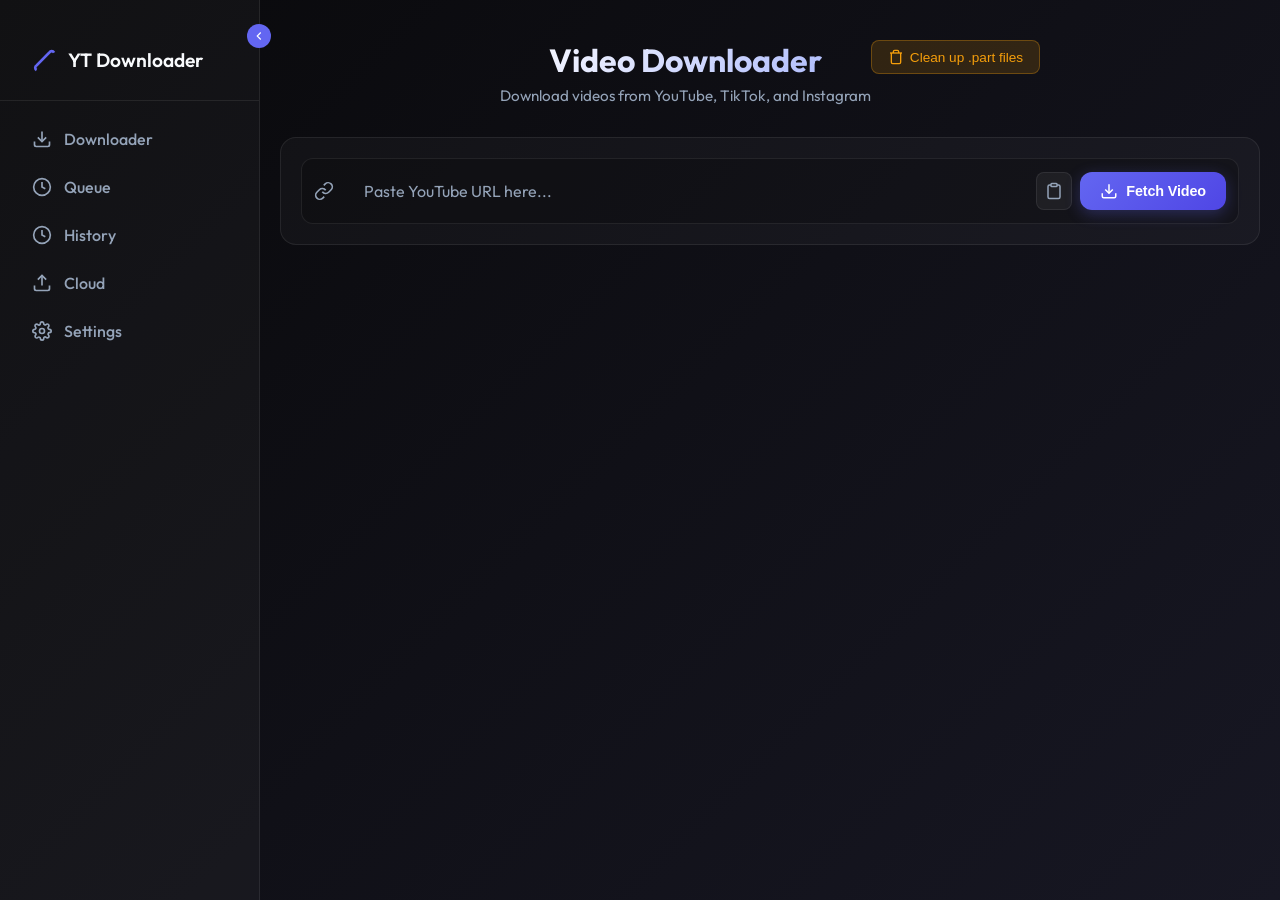
==== commit 14b45ab2: "light theme and settings redesgin , and tiktok link fix" ====
--- a/templates/index.html
+++ b/templates/index.html
@@ -28,7 +28,7 @@
             <div class="content-header">
                 <div class="header-title">
                     <h1>Video Downloader</h1>
-                    <p class="subtitle">Download YouTube videos in your preferred quality</p>
+                    <p class="subtitle">Download videos from YouTube, TikTok, and Instagram</p>
                 </div>
                 <div class="header-actions">
                     <button id="cleanupPartBtn" class="btn-cleanup">
@@ -306,34 +306,12 @@
         </div>
     </div>
 
-    <!-- Custom Modal -->
-    <div id="customModal" class="modal hidden">
-        <div class="modal-overlay"></div>
-        <div class="modal-content">
-            <div class="modal-header">
-                <h3 id="modalTitle">Confirm Action</h3>
-                <button class="modal-close" id="modalClose">
-                    <svg width="20" height="20" viewBox="0 0 24 24" fill="none" stroke="currentColor" stroke-width="2">
-                        <line x1="18" y1="6" x2="6" y2="18"></line>
-                        <line x1="6" y1="6" x2="18" y2="18"></line>
-                    </svg>
-                </button>
-            </div>
-            <div class="modal-body">
-                <p id="modalMessage">Are you sure you want to proceed?</p>
-            </div>
-            <div class="modal-footer">
-                <button class="btn-secondary" id="modalCancel">Cancel</button>
-                <button class="btn-danger" id="modalConfirm">Confirm</button>
-            </div>
-        </div>
-    </div>
-
     <!-- Notification Toast Container -->
     <div id="toastContainer" class="toast-container"></div>
 
+    <script src="/static/modal.js"></script>
     <script src="/static/sidebar.js"></script>
-
     <script src="/static/main.js"></script>
+    <script src="/static/app.js"></script>
 </body>
 </html>
--- a/static/app.css
+++ b/static/app.css
@@ -511,6 +511,60 @@
     gap: 8px;
 }
 
+.platform-display {
+    margin-top: 8px;
+    font-size: 0.85rem;
+}
+
+.platform-indicator {
+    font-weight: 600;
+    display: inline-flex;
+    align-items: center;
+    gap: 4px;
+}
+
+.platform-error {
+    display: block;
+    margin-top: 4px;
+    color: var(--danger);
+    font-size: 0.75rem;
+}
+
+.platform-badge {
+    display: inline-flex;
+    align-items: center;
+    gap: 4px;
+    padding: 2px 8px;
+    border-radius: 12px;
+    font-size: 0.75rem;
+    font-weight: 600;
+    margin-right: 8px;
+}
+
+.platform-youtube {
+    background: rgba(0, 255, 0, 0.1);
+    color: #00ff00;
+    border: 1px solid rgba(0, 255, 0, 0.3);
+}
+
+.platform-tiktok {
+    background: rgba(168, 85, 247, 0.1);
+    color: #a855f7;
+    border: 1px solid rgba(168, 85, 247, 0.3);
+}
+
+.platform-instagram {
+    background: rgba(255, 107, 0, 0.1);
+    color: #ff6b00;
+    border: 1px solid rgba(255, 107, 0, 0.3);
+}
+
+.platform-unsupported {
+    background: rgba(255, 0, 0, 0.1);
+    color: #ff0000;
+    border: 1px solid rgba(255, 0, 0, 0.3);
+}
+
 .btn-icon {
     background: var(--shortcut-bg);
     border: 1px solid var(--glass-border);
@@ -2916,6 +2970,264 @@
     display: none !important;
 }
 
+/* Settings Container */
+.settings-container {
+    display: flex;
+    flex-direction: column;
+    gap: 24px;
+}
+
+/* Settings Navigation */
+.settings-nav {
+    display: flex;
+    gap: 8px;
+    padding: 8px;
+    background: var(--shortcut-bg);
+    border: 1px solid var(--glass-border);
+    border-radius: 12px;
+    overflow-x: auto;
+}
+
+.settings-nav-item {
+    display: flex;
+    align-items: center;
+    gap: 8px;
+    padding: 12px 16px;
+    background: transparent;
+    border: none;
+    color: var(--text-muted);
+    border-radius: 8px;
+    font-size: 0.9rem;
+    font-weight: 500;
+    cursor: pointer;
+    transition: all 0.2s;
+    white-space: nowrap;
+}
+
+.settings-nav-item:hover {
+    background: var(--shortcut-hover);
+    color: var(--text-main);
+}
+
+.settings-nav-item.active {
+    background: var(--primary-color);
+    color: white;
+}
+
+.settings-nav-item svg {
+    flex-shrink: 0;
+}
+
+/* Settings Content */
+.settings-content {
+    min-height: 400px;
+}
+
+.settings-tab {
+    display: none;
+    animation: fadeIn 0.3s ease;
+}
+
+.settings-tab.active {
+    display: block;
+}
+
+@keyframes fadeIn {
+    from {
+        opacity: 0;
+        transform: translateY(10px);
+    }
+    to {
+        opacity: 1;
+        transform: translateY(0);
+    }
+}
+
+/* Settings Card */
+.settings-card {
+    background: var(--glass-bg);
+    border: 1px solid var(--glass-border);
+    border-radius: 16px;
+    overflow: hidden;
+}
+
+.settings-card-header {
+    padding: 24px 28px;
+    border-bottom: 1px solid var(--glass-border);
+    background: linear-gradient(135deg, rgba(99, 102, 241, 0.05) 0%, rgba(168, 85, 247, 0.05) 100%);
+}
+
+.settings-card-header h3 {
+    font-size: 1.1rem;
+    font-weight: 600;
+    color: var(--text-main);
+    margin: 0 0 4px 0;
+}
+
+.settings-card-desc {
+    font-size: 0.85rem;
+    color: var(--text-muted);
+    margin: 0;
+}
+
+.settings-card-body {
+    padding: 28px;
+}
+
+/* Settings Section */
+.settings-section {
+    display: flex;
+    flex-direction: column;
+    gap: 24px;
+}
+
+.settings-group {
+    background: var(--glass-bg);
+    border: 1px solid var(--glass-border);
+    border-radius: 12px;
+    padding: 20px;
+}
+
+.settings-group h3 {
+    font-size: 1rem;
+    font-weight: 600;
+    color: var(--text-main);
+    margin: 0 0 16px 0;
+}
+
+.setting-item {
+    margin-bottom: 20px;
+}
+
+.setting-item:last-child {
+    margin-bottom: 0;
+}
+
+.setting-item label {
+    display: block;
+    margin-bottom: 8px;
+    font-size: 0.9rem;
+    font-weight: 500;
+    color: var(--text-main);
+}
+
+.setting-item small {
+    display: block;
+    margin-top: 6px;
+    font-size: 0.8rem;
+    color: var(--text-muted);
+}
+
+.setting-input,
+.setting-select {
+    width: 100%;
+    padding: 10px 14px;
+    background: var(--input-bg);
+    border: 1px solid var(--glass-border);
+    border-radius: 8px;
+    color: var(--text-main);
+    font-size: 0.9rem;
+    outline: none;
+    transition: all 0.2s;
+}
+
+.setting-input:focus,
+.setting-select:focus {
+    border-color: var(--primary-color);
+    box-shadow: 0 0 0 3px rgba(99, 102, 241, 0.1);
+}
+
+.folder-input {
+    display: flex;
+    gap: 8px;
+}
+
+.folder-input input {
+    flex: 1;
+}
+
+.checkbox-label {
+    display: flex;
+    align-items: center;
+    gap: 10px;
+    cursor: pointer;
+    user-select: none;
+}
+
+.checkbox-label input[type="checkbox"] {
+    width: 18px;
+    height: 18px;
+    cursor: pointer;
+}
+
+.checkbox-label span {
+    font-size: 0.9rem;
+    color: var(--text-main);
+}
+
+.settings-actions {
+    display: flex;
+    gap: 12px;
+    justify-content: flex-end;
+    padding-top: 8px;
+}
+
+/* Storage Info Box */
+.storage-info-box {
+    background: var(--shortcut-bg);
+    border: 1px solid var(--glass-border);
+    border-radius: 12px;
+    padding: 16px;
+    margin-bottom: 20px;
+}
+
+.storage-info-header {
+    display: flex;
+    justify-content: space-between;
+    align-items: center;
+    margin-bottom: 12px;
+}
+
+.storage-info-title {
+    font-weight: 600;
+    color: var(--text-main);
+    font-size: 0.9rem;
+}
+
+.btn-refresh-storage {
+    background: transparent;
+    border: none;
+    color: var(--text-muted);
+    cursor: pointer;
+    padding: 4px;
+    border-radius: 6px;
+    transition: all 0.2s;
+}
+
+.btn-refresh-storage:hover {
+    background: var(--shortcut-hover);
+    color: var(--primary-color);
+}
+
+.storage-info-content {
+    min-height: 60px;
+}
+
+.storage-info-placeholder {
+    display: flex;
+    flex-direction: column;
+    align-items: center;
+    justify-content: center;
+    gap: 8px;
+    color: var(--text-muted);
+    font-size: 0.85rem;
+    padding: 20px;
+}
+
+.storage-info-placeholder svg {
+    opacity: 0.5;
+}
+
 /* Queue Progress */
 .queue-progress {
     margin-top: 8px;
@@ -3305,6 +3617,21 @@
 
 .history-item.failed .history-status {
     color: var(--danger);
+}
+
+/* Cloud File Icon Preview */
+.cloud-file-icon {
+    display: flex;
+    align-items: center;
+    justify-content: center;
+    background: var(--shortcut-bg);
+    border-radius: 12px;
+    padding: 12px;
+}
+
+.cloud-file-icon svg {
+    width: 32px;
+    height: 32px;
 }
 
 /* Empty State */
@@ -3679,10 +4006,10 @@
     left: 0;
     width: 100%;
     height: 100%;
+    z-index: 10000;
     display: flex;
     align-items: center;
     justify-content: center;
-    z-index: 1000;
 }
 
 .modal-overlay {
@@ -3692,25 +4019,26 @@
     width: 100%;
     height: 100%;
     background: rgba(0, 0, 0, 0.6);
-    backdrop-filter: blur(4px);
+    backdrop-filter: blur(8px);
+    -webkit-backdrop-filter: blur(8px);
 }
 
 .modal-content {
     position: relative;
     background: var(--modal-bg);
     border: 1px solid var(--glass-border);
-    border-radius: 16px;
+    border-radius: 20px;
     padding: 0;
     width: 90%;
-    max-width: 400px;
-    box-shadow: 0 20px 50px rgba(0, 0, 0, 0.3);
-    animation: modalSlideIn 0.3s ease;
+    max-width: 440px;
+    box-shadow: 0 25px 60px rgba(0, 0, 0, 0.4), 0 0 40px rgba(99, 102, 241, 0.1);
+    animation: modalSlideIn 0.4s cubic-bezier(0.16, 1, 0.3, 1);
 }
 
 @keyframes modalSlideIn {
     from {
         opacity: 0;
-        transform: translateY(-20px) scale(0.95);
+        transform: translateY(-30px) scale(0.92);
     }
     to {
         opacity: 1;
@@ -3722,15 +4050,17 @@
     display: flex;
     justify-content: space-between;
     align-items: center;
-    padding: 20px 24px;
+    padding: 24px 28px;
     border-bottom: 1px solid var(--glass-border);
+    background: linear-gradient(135deg, rgba(99, 102, 241, 0.05) 0%, rgba(168, 85, 247, 0.05) 100%);
 }
 
 .modal-header h3 {
-    font-size: 1.2rem;
-    font-weight: 600;
+    font-size: 1.25rem;
+    font-weight: 700;
     color: var(--text-main);
     margin: 0;
+    letter-spacing: -0.02em;
 }
 
 .modal-close {
@@ -3738,8 +4068,8 @@
     border: none;
     color: var(--text-muted);
     cursor: pointer;
-    padding: 4px;
-    border-radius: 6px;
+    padding: 8px;
+    border-radius: 10px;
     transition: all 0.2s;
     display: flex;
     align-items: center;
@@ -3749,16 +4079,20 @@
 .modal-close:hover {
     background: var(--shortcut-hover);
     color: var(--text-main);
+    transform: rotate(90deg);
 }
 
 .modal-body {
-    padding: 24px;
+    padding: 28px;
+    color: var(--text-muted);
+    font-size: 0.95rem;
+    line-height: 1.6;
 }
 
 .modal-body p {
     color: var(--text-muted);
     font-size: 0.95rem;
-    line-height: 1.5;
+    line-height: 1.6;
     margin: 0;
 }
 
@@ -3766,41 +4100,79 @@
     display: flex;
     gap: 12px;
     justify-content: flex-end;
-    padding: 16px 24px;
+    padding: 20px 28px;
     border-top: 1px solid var(--glass-border);
+    background: linear-gradient(135deg, rgba(99, 102, 241, 0.02) 0%, rgba(168, 85, 247, 0.02) 100%);
 }
 
 .btn-secondary {
     background: var(--shortcut-bg);
     color: var(--text-main);
     border: 1px solid var(--glass-border);
-    padding: 10px 20px;
-    border-radius: 8px;
+    padding: 12px 24px;
+    border-radius: 12px;
     font-size: 0.9rem;
-    font-weight: 500;
-    cursor: pointer;
-    transition: all 0.2s;
+    font-weight: 600;
+    cursor: pointer;
+    transition: all 0.2s;
+    letter-spacing: -0.01em;
 }
 
 .btn-secondary:hover {
     background: var(--shortcut-hover);
-    border-color: var(--glass-border);
-}
-
-.btn-danger {
-    background: var(--danger);
+    border-color: var(--primary-color);
+    transform: translateY(-1px);
+}
+
+.btn-primary {
+    background: linear-gradient(135deg, var(--primary-color) 0%, var(--primary-hover) 100%);
     color: white;
     border: none;
-    padding: 10px 20px;
-    border-radius: 8px;
+    padding: 12px 24px;
+    border-radius: 12px;
     font-size: 0.9rem;
-    font-weight: 500;
-    cursor: pointer;
-    transition: all 0.2s;
+    font-weight: 600;
+    cursor: pointer;
+    transition: all 0.2s;
+    box-shadow: 0 4px 15px rgba(99, 102, 241, 0.3);
+    letter-spacing: -0.01em;
+}
+
+.btn-primary:hover {
+    transform: translateY(-2px);
+    box-shadow: 0 6px 20px rgba(99, 102, 241, 0.4);
+}
+
+.btn-danger {
+    background: linear-gradient(135deg, #ef4444 0%, #dc2626 100%);
+    color: white;
+    border: none;
+    padding: 12px 24px;
+    border-radius: 12px;
+    font-size: 0.9rem;
+    font-weight: 600;
+    cursor: pointer;
+    transition: all 0.2s;
+    box-shadow: 0 4px 15px rgba(239, 68, 68, 0.3);
+    letter-spacing: -0.01em;
 }
 
 .btn-danger:hover {
-    background: #dc2626;
+    transform: translateY(-2px);
+    box-shadow: 0 6px 20px rgba(239, 68, 68, 0.4);
+}
+
+/* Modal size variants */
+.modal-small {
+    max-width: 320px;
+}
+
+.modal-medium {
+    max-width: 440px;
+}
+
+.modal-large {
+    max-width: 600px;
 }
 
 /* Toast Notifications */
@@ -4183,3 +4555,106 @@
     gap: 16px;
     margin-top: 14px;
 }
+
+/* Cloud Files Page */
+.cloud-file-card {
+    display: flex;
+    align-items: center;
+    gap: 12px;
+    padding: 16px 20px;
+    background: var(--shortcut-bg);
+    border: 1px solid var(--glass-border);
+    border-radius: 12px;
+    transition: all 0.25s;
+    animation: fadeIn 0.3s ease;
+}
+
+.cloud-file-card:hover {
+    background: var(--shortcut-hover);
+    border-color: rgba(99, 102, 241, 0.3);
+    transform: translateY(-1px);
+}
+
+.cloud-file-card.selected {
+    background: rgba(99, 102, 241, 0.1);
+    border-color: rgba(99, 102, 241, 0.5);
+    box-shadow: 0 0 0 2px rgba(99, 102, 241, 0.2);
+}
+
+.cloud-file-checkbox {
+    display: flex;
+    align-items: center;
+    justify-content: center;
+    flex-shrink: 0;
+}
+
+.cloud-file-checkbox input[type="checkbox"] {
+    width: 20px;
+    height: 20px;
+    cursor: pointer;
+    accent-color: var(--primary-color);
+}
+
+.cloud-file-number {
+    width: 34px;
+    height: 34px;
+    display: flex;
+    align-items: center;
+    justify-content: center;
+    background: rgba(99, 102, 241, 0.15);
+    border-radius: 50%;
+    font-weight: 700;
+    font-size: 0.85rem;
+    color: #a5b4fc;
+    flex-shrink: 0;
+}
+
+.cloud-file-preview {
+    width: 80px;
+    height: 45px;
+    border-radius: 6px;
+    overflow: hidden;
+    flex-shrink: 0;
+    background: rgba(0, 0, 0, 0.2);
+}
+
+.cloud-file-preview img,
+.cloud-file-preview video {
+    width: 100%;
+    height: 100%;
+    object-fit: cover;
+}
+
+.cloud-file-info {
+    flex: 1;
+    min-width: 0;
+}
+
+.cloud-file-name {
+    font-weight: 600;
+    font-size: 0.95rem;
+    white-space: nowrap;
+    overflow: hidden;
+    text-overflow: ellipsis;
+    margin-bottom: 5px;
+}
+
+.cloud-file-meta {
+    display: flex;
+    gap: 10px;
+    font-size: 0.8rem;
+    color: var(--text-muted);
+    align-items: center;
+}
+
+.cloud-file-actions {
+    display: flex;
+    align-items: center;
+    gap: 6px;
+    flex-shrink: 0;
+}
+
+.btn-danger:disabled {
+    opacity: 0.5;
+    cursor: not-allowed;
+}
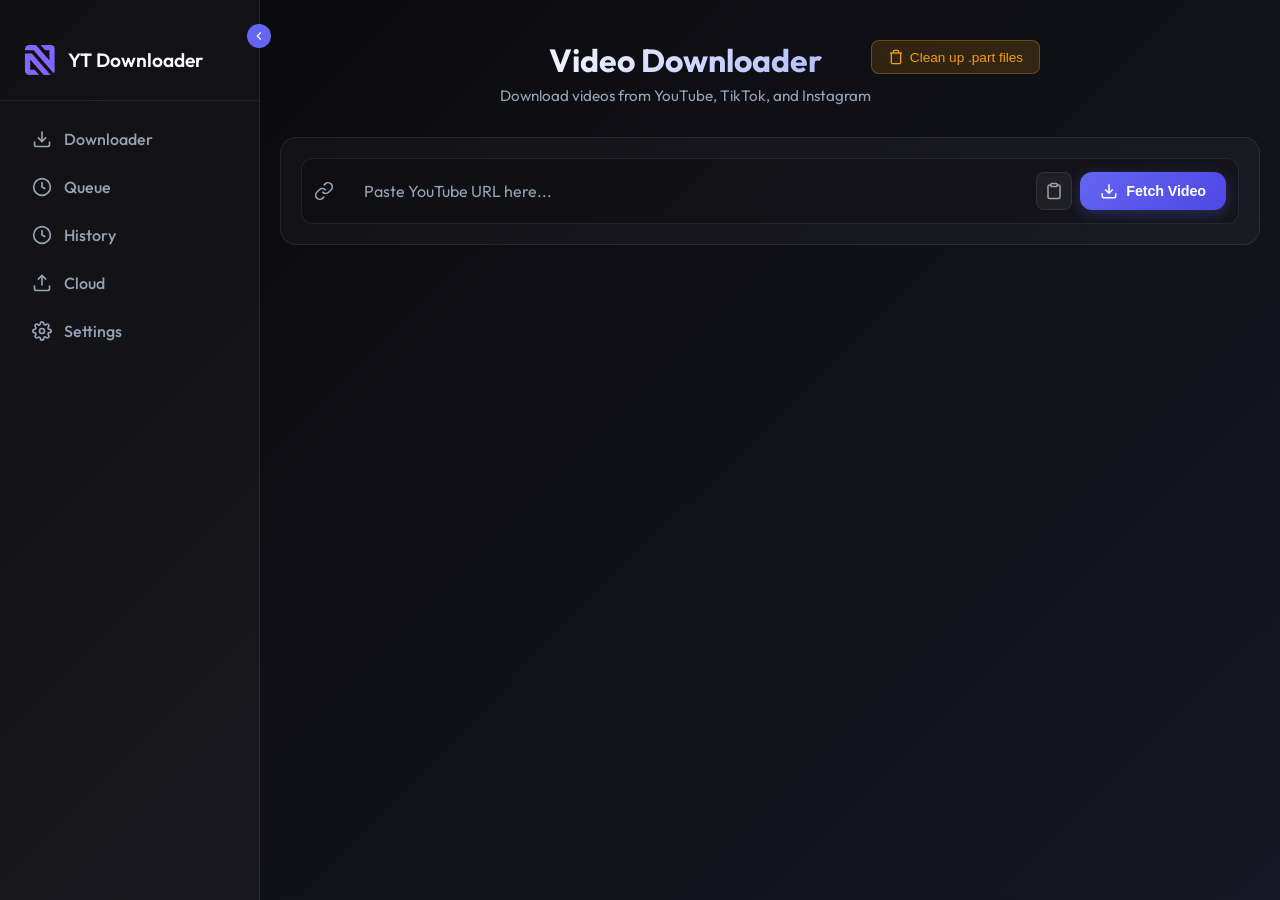
==== commit 45a19daf: "pwa.js" ====
--- a/templates/index.html
+++ b/templates/index.html
@@ -4,6 +4,12 @@
     <meta charset="UTF-8">
     <meta name="viewport" content="width=device-width, initial-scale=1.0">
     <title>YouTube Video Downloader</title>
+    <link rel="manifest" href="/manifest.webmanifest">
+    <link rel="icon" type="image/webp" href="/static/logo.webp">
+    <link rel="apple-touch-icon" href="/static/icon-192.png">
+    <meta name="theme-color" content="#6366f1">
+    <meta name="apple-mobile-web-app-capable" content="yes">
+    <meta name="apple-mobile-web-app-title" content="YT Downloader">
     <link rel="stylesheet" href="/static/app.css">
     <link href="https://fonts.googleapis.com/css2?family=Outfit:wght@300;400;500;600;700&display=swap" rel="stylesheet">
 </head>
@@ -309,6 +315,7 @@
     <!-- Notification Toast Container -->
     <div id="toastContainer" class="toast-container"></div>
 
+    <script src="/static/pwa.js"></script>
     <script src="/static/modal.js"></script>
     <script src="/static/sidebar.js"></script>
     <script src="/static/main.js"></script>
--- a/static/app.css
+++ b/static/app.css
@@ -142,6 +142,52 @@
     color: var(--primary-color);
 }
 
+.logo-icon {
+    width: 32px;
+    height: 32px;
+    border-radius: 8px;
+    object-fit: cover;
+    flex-shrink: 0;
+}
+
+.pwa-install-btn {
+    display: flex;
+    align-items: center;
+    gap: 12px;
+    margin: 12px 16px 0;
+    padding: 12px 16px;
+    width: calc(100% - 32px);
+    border: 1px dashed var(--primary-color);
+    border-radius: 12px;
+    background: rgba(99, 102, 241, 0.08);
+    color: var(--primary-color);
+    font-family: inherit;
+    font-size: 0.95rem;
+    font-weight: 500;
+    cursor: pointer;
+    transition: all 0.2s ease;
+}
+
+.pwa-install-btn:hover {
+    background: rgba(99, 102, 241, 0.16);
+    border-style: solid;
+}
+
+.pwa-install-btn.hidden {
+    display: none;
+}
+
+.sidebar.collapsed .pwa-install-btn span {
+    opacity: 0;
+    width: 0;
+    overflow: hidden;
+}
+
+.sidebar.collapsed .pwa-install-btn {
+    justify-content: center;
+    padding: 12px;
+}
+
 .sidebar-nav {
     flex: 1;
     padding: 16px;
@@ -3226,6 +3272,39 @@
 
 .storage-info-placeholder svg {
     opacity: 0.5;
+}
+
+/* Local Storage Usage Display */
+.storage-usage-display {
+    margin-top: 8px;
+}
+
+.storage-usage-bar {
+    height: 8px;
+    background: var(--input-bg);
+    border-radius: 4px;
+    overflow: hidden;
+    margin-bottom: 8px;
+}
+
+.storage-usage-fill {
+    height: 100%;
+    background: linear-gradient(90deg, var(--primary-color), #8b5cf6);
+    border-radius: 4px;
+    transition: width 0.3s ease, background 0.3s ease;
+}
+
+.storage-usage-text {
+    display: flex;
+    align-items: center;
+    gap: 4px;
+    font-size: 0.85rem;
+    color: var(--text-muted);
+}
+
+.storage-usage-text span:last-child {
+    margin-left: auto;
+    font-weight: 600;
 }
 
 /* Queue Progress */
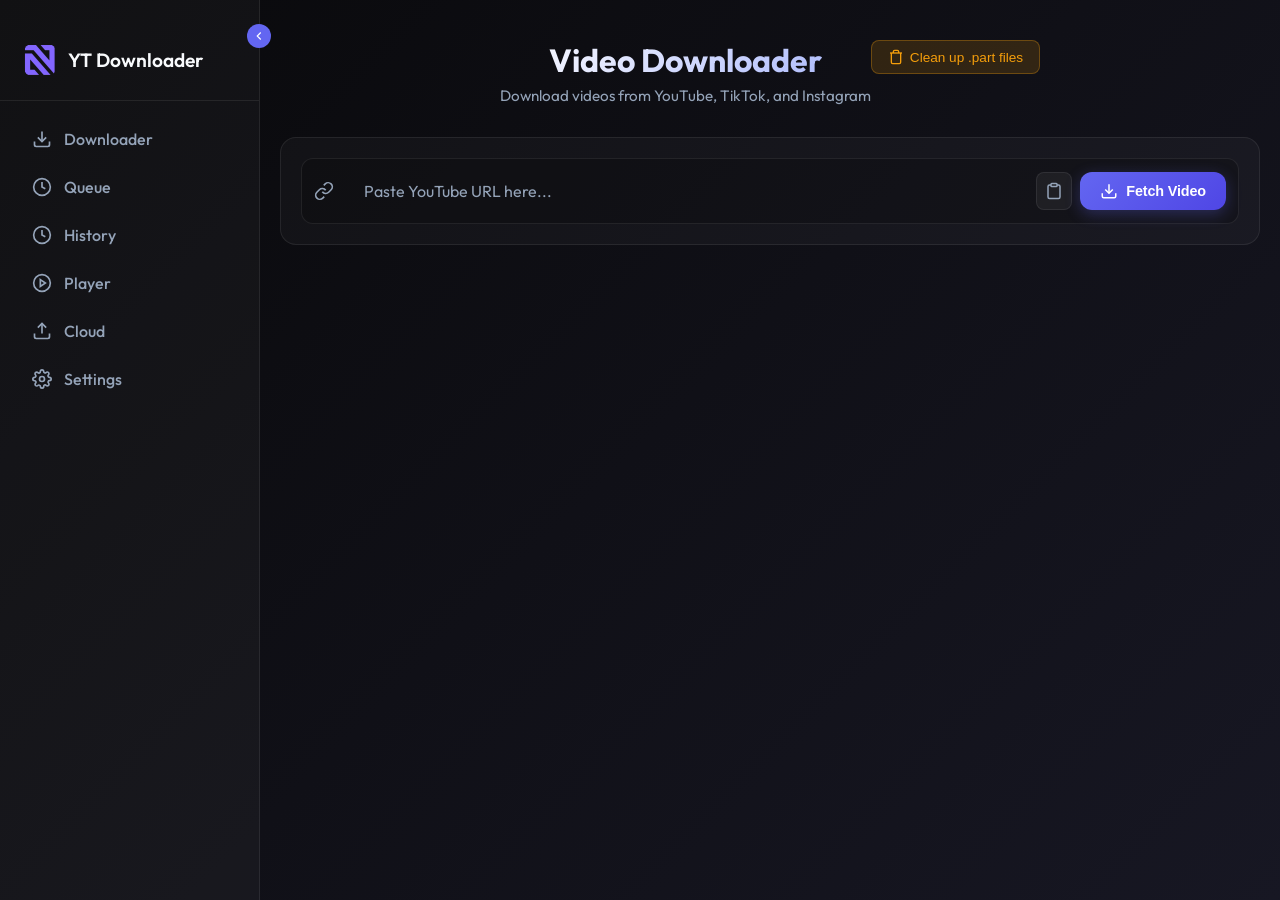
==== commit 0b1a9b4e: "big updates implemented" ====
--- a/templates/index.html
+++ b/templates/index.html
@@ -8,19 +8,33 @@
     <link rel="icon" type="image/webp" href="/static/logo.webp">
     <link rel="apple-touch-icon" href="/static/icon-192.png">
     <meta name="theme-color" content="#6366f1">
-    <meta name="apple-mobile-web-app-capable" content="yes">
+    <meta name="mobile-web-app-capable" content="yes">
     <meta name="apple-mobile-web-app-title" content="YT Downloader">
     <link rel="stylesheet" href="/static/app.css">
     <link href="https://fonts.googleapis.com/css2?family=Outfit:wght@300;400;500;600;700&display=swap" rel="stylesheet">
 </head>
 <body>
+    <!-- Mobile menu toggle -->
+    <button class="mobile-menu-toggle" id="mobileMenuToggle">
+        <svg width="24" height="24" viewBox="0 0 24 24" fill="none" stroke="currentColor" stroke-width="2">
+            <line x1="3" y1="12" x2="21" y2="12"></line>
+            <line x1="3" y1="6" x2="21" y2="6"></line>
+            <line x1="3" y1="18" x2="21" y2="18"></line>
+        </svg>
+    </button>
+    
+    <!-- Sidebar overlay -->
+    <div class="sidebar-overlay" id="sidebarOverlay"></div>
+    
     <div class="app-container">
         <!-- Sidebar Navigation -->
-        <aside class="sidebar">
+        <aside class="sidebar" id="sidebar">
             <div class="sidebar-header">
                 <div class="logo">
                     <svg width="32" height="32" viewBox="0 0 24 24" fill="none" stroke="currentColor" stroke-width="2">
-                        <path d="M22.54 6.42a2 2 0 0 0-3.5 0l-9.6 9.6a2 2 0 0 0 0 3.5 0l9.6-9.6a2 2 0 0 0 0-3.5 0m-16.97 0l9.6 9.6a2 2 0 0 0 0 3.5 0l9.6-9.6a2 2 0 0 0 0-3.5 0"></path>
+                        <path d="M21 15v4a2 2 0 0 1-2 2H5a2 2 0 0 1-2-2v-4"></path>
+                        <polyline points="7 10 12 15 17 10"></polyline>
+                        <line x1="12" y1="15" x2="12" y2="3"></line>
                     </svg>
                     <span>YT Downloader</span>
                 </div>
--- a/static/app.css
+++ b/static/app.css
@@ -46,6 +46,13 @@
     padding: 0;
 }
 
+html, body {
+    width: 100%;
+    min-width: 100%;
+    max-width: 100%;
+    overflow-x: hidden;
+}
+
 body {
     font-family: 'Outfit', sans-serif;
     background: var(--bg-gradient);
@@ -259,6 +266,10 @@
 .main-content {
     flex: 1;
     padding: 32px 48px;
+    width: 100%;
+    max-width: 100%;
+    box-sizing: border-box;
+    overflow-x: hidden;
 }
 
 .content-header {
@@ -2861,8 +2872,8 @@
 
 .format-card {
     display: flex;
-    justify-content: space-between;
-    align-items: center;
+    flex-direction: column;
+    gap: 12px;
     padding: 16px;
     background: var(--shortcut-bg);
     border: 1px solid var(--glass-border);
@@ -2938,6 +2949,38 @@
 
 .btn-download:hover {
     background: var(--primary-hover);
+}
+
+.format-actions {
+    display: flex;
+    gap: 8px;
+}
+
+.btn-download-player {
+    flex: 1;
+    background: transparent;
+    border: 1px solid var(--glass-border);
+    color: var(--text-muted);
+    padding: 10px 16px;
+    border-radius: 8px;
+    font-size: 0.9rem;
+    font-weight: 600;
+    cursor: pointer;
+    transition: all 0.2s;
+    display: flex;
+    align-items: center;
+    justify-content: center;
+    gap: 8px;
+}
+
+.btn-download-player:hover {
+    background: rgba(99, 102, 241, 0.1);
+    border-color: var(--primary-color);
+    color: var(--primary-color);
+}
+
+.btn-download-player svg {
+    flex-shrink: 0;
 }
 
 .download-progress {
@@ -3164,6 +3207,32 @@
     color: var(--text-muted);
 }
 
+.spotify-status {
+    margin-top: 12px;
+    padding: 12px;
+    border-radius: 6px;
+    font-size: 14px;
+    display: none;
+}
+
+.spotify-status.success {
+    display: block;
+    background: #10b981;
+    color: white;
+}
+
+.spotify-status.error {
+    display: block;
+    background: #ef4444;
+    color: white;
+}
+
+.spotify-status.info {
+    display: block;
+    background: #3b82f6;
+    color: white;
+}
+
 .setting-input,
 .setting-select {
     width: 100%;
@@ -3305,6 +3374,367 @@
 .storage-usage-text span:last-child {
     margin-left: auto;
     font-weight: 600;
+}
+
+/* Player Container */
+.player-container {
+    max-width: 900px;
+    margin: 0 auto;
+    padding: 20px;
+}
+
+/* Now Playing Card */
+.now-playing-card {
+    background: var(--glass-bg);
+    border: 1px solid var(--glass-border);
+    border-radius: 20px;
+    padding: 40px;
+    display: flex;
+    flex-direction: column;
+    align-items: center;
+    gap: 24px;
+    margin-bottom: 32px;
+}
+
+.album-art {
+    width: 200px;
+    height: 200px;
+    background: linear-gradient(135deg, var(--primary-color), #8b5cf6);
+    border-radius: 16px;
+    display: flex;
+    align-items: center;
+    justify-content: center;
+    color: white;
+    box-shadow: 0 8px 32px rgba(99, 102, 241, 0.3);
+}
+
+.album-art svg {
+    opacity: 0.8;
+}
+
+.track-info {
+    text-align: center;
+}
+
+.track-info h2 {
+    font-size: 1.5rem;
+    font-weight: 700;
+    color: var(--text-main);
+    margin: 0 0 8px 0;
+}
+
+.track-info p {
+    font-size: 1rem;
+    color: var(--text-muted);
+    margin: 0;
+}
+
+/* Progress Container */
+.progress-container {
+    display: flex;
+    align-items: center;
+    gap: 16px;
+    margin-bottom: 32px;
+}
+
+.progress-time {
+    font-size: 0.85rem;
+    color: var(--text-muted);
+    min-width: 45px;
+    text-align: center;
+}
+
+.progress-bar-wrapper {
+    flex: 1;
+}
+
+.progress-bar {
+    height: 6px;
+    background: var(--input-bg);
+    border-radius: 3px;
+    cursor: pointer;
+    position: relative;
+    overflow: hidden;
+}
+
+.progress-fill {
+    height: 100%;
+    background: linear-gradient(90deg, var(--primary-color), #8b5cf6);
+    border-radius: 3px;
+    transition: width 0.1s linear;
+    position: relative;
+}
+
+.progress-fill::after {
+    content: '';
+    position: absolute;
+    top: 0;
+    left: 0;
+    right: 0;
+    bottom: 0;
+    background: linear-gradient(90deg, transparent, rgba(255, 255, 255, 0.3), transparent);
+    animation: shimmer 2s infinite;
+}
+
+/* Playback Controls */
+.playback-controls {
+    display: flex;
+    align-items: center;
+    justify-content: center;
+    gap: 24px;
+    margin-bottom: 32px;
+}
+
+.control-btn {
+    background: transparent;
+    border: none;
+    color: var(--text-muted);
+    cursor: pointer;
+    padding: 12px;
+    border-radius: 50%;
+    transition: all 0.2s;
+    display: flex;
+    align-items: center;
+    justify-content: center;
+}
+
+.control-btn:hover {
+    background: var(--shortcut-hover);
+    color: var(--text-main);
+}
+
+.control-btn.active {
+    color: var(--primary-color);
+}
+
+.play-btn {
+    background: var(--primary-color);
+    border: none;
+    color: white;
+    cursor: pointer;
+    padding: 16px;
+    border-radius: 50%;
+    transition: all 0.2s;
+    display: flex;
+    align-items: center;
+    justify-content: center;
+    box-shadow: 0 4px 16px rgba(99, 102, 241, 0.4);
+}
+
+.play-btn:hover {
+    background: #6366f1;
+    transform: scale(1.05);
+}
+
+.play-btn:active {
+    transform: scale(0.95);
+}
+
+/* Volume Control */
+.volume-control {
+    display: flex;
+    align-items: center;
+    gap: 12px;
+    margin-bottom: 32px;
+    padding: 0 40px;
+}
+
+.volume-btn {
+    background: transparent;
+    border: none;
+    color: var(--text-muted);
+    cursor: pointer;
+    padding: 8px;
+    border-radius: 50%;
+    transition: all 0.2s;
+}
+
+.volume-btn:hover {
+    color: var(--text-main);
+}
+
+.volume-slider-wrapper {
+    flex: 1;
+    position: relative;
+}
+
+.volume-slider {
+    height: 4px;
+    background: var(--input-bg);
+    border-radius: 2px;
+    cursor: pointer;
+    position: relative;
+}
+
+.volume-fill {
+    height: 100%;
+    background: linear-gradient(90deg, var(--primary-color), #8b5cf6);
+    border-radius: 2px;
+    transition: width 0.1s linear;
+}
+
+.volume-input {
+    position: absolute;
+    top: -8px;
+    left: 0;
+    width: 100%;
+    height: 20px;
+    opacity: 0;
+    cursor: pointer;
+}
+
+.volume-percentage {
+    font-size: 0.85rem;
+    color: var(--text-muted);
+    min-width: 40px;
+    text-align: center;
+}
+
+/* Playlist Section */
+.playlist-section {
+    background: var(--glass-bg);
+    border: 1px solid var(--glass-border);
+    border-radius: 16px;
+    overflow: hidden;
+}
+
+.playlist-header {
+    display: flex;
+    justify-content: space-between;
+    align-items: center;
+    padding: 20px 24px;
+    border-bottom: 1px solid var(--glass-border);
+}
+
+.playlist-header h3 {
+    font-size: 1.1rem;
+    font-weight: 600;
+    color: var(--text-main);
+    margin: 0;
+}
+
+.playlist-header button {
+    background: transparent;
+    border: none;
+    color: var(--text-muted);
+    cursor: pointer;
+    padding: 8px;
+    border-radius: 8px;
+    transition: all 0.2s;
+}
+
+.playlist-header button:hover {
+    background: var(--shortcut-hover);
+    color: var(--text-main);
+}
+
+.playlist {
+    max-height: 400px;
+    overflow-y: auto;
+}
+
+.playlist-item {
+    display: flex;
+    align-items: center;
+    gap: 16px;
+    padding: 16px 24px;
+    cursor: pointer;
+    transition: all 0.2s;
+    border-bottom: 1px solid var(--glass-border);
+}
+
+.playlist-item:last-child {
+    border-bottom: none;
+}
+
+.playlist-item:hover {
+    background: var(--shortcut-hover);
+}
+
+.playlist-item.active {
+    background: rgba(99, 102, 241, 0.1);
+}
+
+.playlist-item.active .playlist-item-title {
+    color: var(--primary-color);
+}
+
+.playlist-item-number {
+    font-size: 0.85rem;
+    color: var(--text-muted);
+    min-width: 24px;
+}
+
+.playlist-item-info {
+    flex: 1;
+    min-width: 0;
+}
+
+.playlist-item-title {
+    font-size: 0.95rem;
+    font-weight: 500;
+    color: var(--text-main);
+    margin: 0 0 4px 0;
+    white-space: nowrap;
+    overflow: hidden;
+    text-overflow: ellipsis;
+}
+
+.playlist-item-artist {
+    font-size: 0.85rem;
+    color: var(--text-muted);
+    margin: 0;
+}
+
+.playlist-item-duration {
+    font-size: 0.85rem;
+    color: var(--text-muted);
+}
+
+.playlist-item-actions {
+    display: flex;
+    gap: 4px;
+}
+
+.playlist-item-btn {
+    background: transparent;
+    border: none;
+    color: var(--text-muted);
+    padding: 4px;
+    border-radius: 4px;
+    cursor: pointer;
+    transition: all 0.2s;
+    display: flex;
+    align-items: center;
+    justify-content: center;
+}
+
+.playlist-item-btn:hover {
+    background: rgba(239, 68, 68, 0.1);
+    color: var(--danger);
+}
+
+.empty-playlist {
+    display: flex;
+    flex-direction: column;
+    align-items: center;
+    justify-content: center;
+    padding: 60px 24px;
+    color: var(--text-muted);
+}
+
+.empty-playlist svg {
+    opacity: 0.3;
+    margin-bottom: 16px;
+}
+
+.empty-playlist p {
+    font-size: 1rem;
+    margin: 0 0 8px 0;
+}
+
+.empty-playlist small {
+    font-size: 0.85rem;
 }
 
 /* Queue Progress */
@@ -4060,6 +4490,45 @@
 
 .btn-action svg {
     flex-shrink: 0;
+}
+
+/* Ensure Save to Photos button is always visible - HIGH PRIORITY */
+.history-actions .btn-action.btn-save-photos {
+    display: flex !important;
+    visibility: visible !important;
+    opacity: 1 !important;
+    position: relative !important;
+    z-index: 999 !important;
+    background: linear-gradient(135deg, #6366f1 0%, #8b5cf6 100%) !important;
+    border: 2px solid #6366f1 !important;
+    color: white !important;
+    gap: 6px;
+    min-width: 80px !important;
+    width: auto !important;
+    padding: 0 12px !important;
+    font-size: 0.85rem !important;
+    font-weight: 700 !important;
+    box-shadow: 0 4px 12px rgba(99, 102, 241, 0.4) !important;
+}
+
+.history-actions .btn-action.btn-save-photos span {
+    font-size: 0.85rem;
+    font-weight: 700;
+    display: block !important;
+    color: white !important;
+}
+
+.history-actions .btn-action.btn-save-photos svg {
+    stroke: white !important;
+    width: 18px !important;
+    height: 18px !important;
+}
+
+/* Hide desktop-only buttons on mobile */
+@media (max-width: 768px) {
+    .history-actions .btn-action.btn-desktop-only {
+        display: none !important;
+    }
 }
 
 .btn-delete {
@@ -4737,3 +5206,1571 @@
     opacity: 0.5;
     cursor: not-allowed;
 }
+
+/* ────────────────────────────────────────────────────────────
+   Responsive Design (Mobile/Tablet)
+   ──────────────────────────────────────────────────────────── */
+
+@media (max-width: 768px) {
+    /* Sidebar */
+    .sidebar {
+        position: fixed;
+        left: -260px;
+        z-index: 1000;
+        height: 100vh;
+    }
+    
+    .sidebar.active {
+        left: 0;
+    }
+    
+    .sidebar-toggle {
+        display: none;
+    }
+    
+    .mobile-menu-toggle {
+        display: flex;
+    }
+    
+    /* Hide folder browse buttons on mobile */
+    .folder-input .btn-secondary {
+        display: none !important;
+    }
+    
+    /* Hide Open File and Open Folder buttons on mobile in history */
+    .history-actions .btn-action[data-action="open"],
+    .history-actions .btn-action[data-action="folder"] {
+        display: none !important;
+    }
+    
+    /* History page - Mobile redesign */
+    .history-section {
+        padding: 0;
+    }
+    
+    .history-grid {
+        grid-template-columns: 1fr;
+        width: 100%;
+        max-width: 100%;
+        min-width: 100%;
+        gap: 12px;
+        padding: 12px;
+    }
+    
+    .history-item {
+        padding: 16px;
+        width: 100%;
+        max-width: 100%;
+        min-width: 100%;
+        box-sizing: border-box;
+        border-radius: 16px;
+        display: flex;
+        flex-direction: column;
+        gap: 12px;
+        background: var(--bg-secondary);
+        border: 1px solid var(--border-color);
+    }
+    
+    .history-number {
+        display: none;
+    }
+    
+    .history-info {
+        flex: 1;
+        min-width: 0;
+    }
+    
+    .history-title {
+        font-size: 1rem;
+        font-weight: 700;
+        margin-bottom: 10px;
+        line-height: 1.4;
+        display: -webkit-box;
+        -webkit-line-clamp: 2;
+        line-clamp: 2;
+        -webkit-box-orient: vertical;
+        overflow: hidden;
+        color: var(--text-primary);
+    }
+    
+    .history-meta {
+        display: flex;
+        flex-wrap: wrap;
+        gap: 8px;
+        font-size: 0.85rem;
+        color: var(--text-muted);
+    }
+    
+    .history-meta span {
+        display: inline-flex;
+        align-items: center;
+        gap: 4px;
+        padding: 4px 8px;
+        background: var(--bg-tertiary);
+        border-radius: 6px;
+    }
+    
+    .history-actions {
+        display: flex;
+        gap: 8px;
+        margin-top: 8px;
+        flex-wrap: wrap;
+    }
+    
+    .history-actions .btn-action {
+        flex: 1;
+        min-width: 44px;
+        height: 44px;
+        padding: 0;
+        border-radius: 12px;
+        display: flex !important;
+        align-items: center;
+        justify-content: center;
+        background: linear-gradient(135deg, rgba(99, 102, 241, 0.1) 0%, rgba(168, 85, 247, 0.1) 100%);
+        border: 1px solid rgba(99, 102, 241, 0.2);
+        color: #8b5cf6;
+    }
+    
+    .history-actions .btn-action:hover {
+        background: linear-gradient(135deg, #6366f1 0%, #8b5cf6 100%);
+        color: white;
+        transform: scale(1.05);
+    }
+    
+    .history-actions .btn-action svg {
+        width: 20px;
+        height: 20px;
+    }
+    
+    .history-actions .btn-delete-small {
+        width: 44px;
+        height: 44px;
+        border-radius: 12px;
+        background: rgba(239, 68, 68, 0.1);
+        border: 1px solid rgba(239, 68, 68, 0.2);
+        color: #ef4444;
+    }
+    
+    .history-actions .btn-delete-small:hover {
+        background: rgba(239, 68, 68, 0.2);
+        transform: scale(1.05);
+    }
+    
+    .history-actions .btn-delete-small svg {
+        width: 18px;
+        height: 18px;
+    }
+    
+    /* Downloader section - Mobile redesign */
+    .downloader-section {
+        padding: 0;
+    }
+    
+    .downloader-container {
+        max-width: 100%;
+        margin: 0;
+        padding: 16px;
+    }
+    
+    /* URL input section */
+    .url-input-section {
+        margin-bottom: 16px;
+    }
+    
+    .url-input-wrapper {
+        display: flex;
+        gap: 10px;
+        align-items: stretch;
+        flex-direction: column;
+    }
+    
+    .url-input-wrapper input {
+        flex: 1;
+        font-size: 16px;
+        padding: 16px;
+        border-radius: 16px;
+        border: 2px solid var(--border-color);
+        background: var(--bg-tertiary);
+        color: var(--text-primary);
+    }
+    
+    .url-input-wrapper input:focus {
+        outline: none;
+        border-color: #6366f1;
+        box-shadow: 0 0 0 3px rgba(99, 102, 241, 0.2);
+    }
+    
+    .input-actions {
+        display: flex !important;
+        gap: 10px;
+        align-items: stretch;
+        width: 100%;
+    }
+    
+    .input-actions .btn-icon {
+        flex: 1;
+        min-height: 50px;
+        height: 50px;
+        padding: 0;
+        border-radius: 16px;
+        display: flex !important;
+        align-items: center;
+        justify-content: center;
+        background: linear-gradient(135deg, rgba(99, 102, 241, 0.1) 0%, rgba(168, 85, 247, 0.1) 100%);
+        border: 2px solid rgba(99, 102, 241, 0.3);
+        color: #8b5cf6;
+        font-weight: 600;
+        font-size: 0.9rem;
+        gap: 8px;
+    }
+    
+    .input-actions .btn-icon svg {
+        width: 20px;
+        height: 20px;
+    }
+    
+    .input-actions .btn-icon:active {
+        transform: scale(0.98);
+    }
+    
+    .url-actions {
+        display: flex;
+        gap: 10px;
+        margin-top: 10px;
+    }
+    
+    .url-actions button {
+        flex: 1;
+        padding: 16px 20px;
+        font-size: 1rem;
+        font-weight: 700;
+        border-radius: 16px;
+        display: flex;
+        align-items: center;
+        justify-content: center;
+        gap: 8px;
+    }
+    
+    .url-actions button svg {
+        width: 20px;
+        height: 20px;
+    }
+    
+    /* Video info card */
+    .video-info-card {
+        border-radius: 16px;
+        overflow: hidden;
+        background: var(--bg-secondary);
+        border: 1px solid var(--border-color);
+        margin-top: 16px;
+    }
+    
+    .video-info-header {
+        display: flex;
+        justify-content: space-between;
+        align-items: center;
+        padding: 16px;
+        background: linear-gradient(135deg, rgba(99, 102, 241, 0.1) 0%, rgba(168, 85, 247, 0.1) 100%);
+        border-bottom: 1px solid var(--border-color);
+    }
+    
+    .video-info-header h3 {
+        font-size: 1.1rem;
+        font-weight: 700;
+        margin: 0;
+    }
+    
+    .video-info {
+        padding: 16px;
+    }
+    
+    .video-info-content {
+        display: flex;
+        flex-direction: column;
+        gap: 16px;
+    }
+    
+    .video-thumbnail-wrapper {
+        width: 100%;
+        border-radius: 12px;
+        overflow: hidden;
+        position: relative;
+    }
+    
+    .video-thumbnail-wrapper img {
+        width: 100%;
+        height: auto;
+        object-fit: cover;
+        display: block;
+    }
+    
+    .btn-preview {
+        position: absolute;
+        top: 50%;
+        left: 50%;
+        transform: translate(-50%, -50%);
+        width: 60px;
+        height: 60px;
+        border-radius: 50%;
+        background: rgba(0, 0, 0, 0.7);
+        border: 2px solid white;
+        display: flex;
+        align-items: center;
+        justify-content: center;
+        transition: all 0.2s ease;
+    }
+    
+    .btn-preview:hover {
+        background: rgba(99, 102, 241, 0.9);
+        transform: translate(-50%, -50%) scale(1.1);
+    }
+    
+    .btn-preview svg {
+        width: 24px;
+        height: 24px;
+        margin-left: 2px;
+    }
+    
+    .video-details {
+        width: 100%;
+    }
+    
+    .video-title {
+        font-size: 1.1rem;
+        font-weight: 700;
+        line-height: 1.4;
+        margin-bottom: 12px;
+        color: var(--text-primary);
+    }
+    
+    .video-meta {
+        display: flex;
+        flex-wrap: wrap;
+        gap: 12px;
+        margin-bottom: 12px;
+    }
+    
+    .video-meta .meta-item {
+        font-size: 0.85rem;
+        display: flex;
+        align-items: center;
+        gap: 6px;
+        padding: 6px 10px;
+        background: var(--bg-tertiary);
+        border-radius: 8px;
+        color: var(--text-muted);
+    }
+    
+    .video-meta .meta-item svg {
+        width: 14px;
+        height: 14px;
+    }
+    
+    /* Loading spinner */
+    .loading-spinner {
+        display: flex;
+        flex-direction: column;
+        align-items: center;
+        justify-content: center;
+        padding: 40px 20px;
+        gap: 16px;
+    }
+    
+    .spinner {
+        width: 40px;
+        height: 40px;
+        border: 3px solid var(--border-color);
+        border-top-color: #6366f1;
+        border-radius: 50%;
+        animation: spin 1s linear infinite;
+    }
+    
+    @keyframes spin {
+        to { transform: rotate(360deg); }
+    }
+    
+    .loading-spinner p {
+        font-size: 0.95rem;
+        color: var(--text-muted);
+    }
+    
+    /* Format selection card */
+    .format-selection-card {
+        border-radius: 16px;
+        overflow: hidden;
+        margin-top: 16px;
+    }
+    
+    .format-selection-header {
+        padding: 16px;
+        background: linear-gradient(135deg, rgba(99, 102, 241, 0.1) 0%, rgba(168, 85, 247, 0.1) 100%);
+    }
+    
+    .format-selection-header h3 {
+        font-size: 1.1rem;
+        font-weight: 700;
+    }
+    
+    /* Quality presets */
+    .quality-presets {
+        display: grid;
+        grid-template-columns: 1fr;
+        gap: 12px;
+        padding: 16px;
+    }
+    
+    .preset-btn {
+        display: flex;
+        align-items: center;
+        gap: 14px;
+        padding: 16px;
+        border-radius: 14px;
+        font-size: 0.95rem;
+        font-weight: 500;
+        transition: all 0.2s ease;
+        background: var(--bg-tertiary);
+        border: 2px solid transparent;
+        cursor: pointer;
+    }
+    
+    .preset-btn:hover {
+        background: var(--bg-secondary);
+        border-color: var(--border-color);
+    }
+    
+    .preset-btn.active {
+        background: linear-gradient(135deg, #6366f1 0%, #8b5cf6 100%);
+        color: white;
+        box-shadow: 0 4px 16px rgba(99, 102, 241, 0.4);
+        border-color: transparent;
+    }
+    
+    .preset-icon {
+        width: 28px;
+        height: 28px;
+        flex-shrink: 0;
+    }
+    
+    .preset-text {
+        flex: 1;
+    }
+    
+    .preset-title {
+        font-weight: 600;
+        font-size: 1rem;
+        display: block;
+        margin-bottom: 2px;
+    }
+    
+    .preset-subtitle {
+        font-size: 0.8rem;
+        opacity: 0.8;
+        display: block;
+    }
+    
+    /* Filename input */
+    .filename-input-wrapper {
+        padding: 16px;
+        border-top: 1px solid var(--border-color);
+    }
+    
+    .filename-input-wrapper label {
+        font-size: 0.95rem;
+        font-weight: 600;
+        margin-bottom: 10px;
+        display: block;
+    }
+    
+    .filename-input-group {
+        display: flex;
+        gap: 8px;
+    }
+    
+    .filename-input {
+        flex: 1;
+        font-size: 16px;
+        padding: 14px 16px;
+        border-radius: 12px;
+    }
+    
+    .btn-help {
+        flex: 0 0 auto;
+        min-width: 50px;
+        padding: 12px;
+        border-radius: 12px;
+    }
+    
+    .input-hint {
+        font-size: 0.8rem;
+        margin-top: 8px;
+        color: var(--text-muted);
+    }
+    
+    /* Format list */
+    .format-list {
+        padding: 16px;
+        display: flex;
+        flex-direction: column;
+        gap: 12px;
+    }
+    
+    .format-card {
+        padding: 16px;
+        border-radius: 14px;
+        background: var(--bg-tertiary);
+        border: 2px solid var(--border-color);
+        transition: all 0.2s ease;
+    }
+    
+    .format-card:hover {
+        border-color: #6366f1;
+        background: var(--bg-secondary);
+    }
+    
+    .format-info {
+        display: flex;
+        justify-content: space-between;
+        align-items: center;
+        margin-bottom: 14px;
+    }
+    
+    .format-info .resolution {
+        font-size: 1.1rem;
+        font-weight: 700;
+        color: var(--text-primary);
+    }
+    
+    .format-info .format-ext {
+        font-size: 0.85rem;
+        padding: 6px 12px;
+        border-radius: 8px;
+        background: linear-gradient(135deg, rgba(99, 102, 241, 0.2), rgba(168, 85, 247, 0.2));
+        color: #8b5cf6;
+        font-weight: 600;
+    }
+    
+    .format-details {
+        display: flex;
+        flex-wrap: wrap;
+        gap: 12px;
+        margin-bottom: 14px;
+        font-size: 0.85rem;
+        color: var(--text-muted);
+    }
+    
+    .format-details span {
+        display: flex;
+        align-items: center;
+        gap: 4px;
+    }
+    
+    .format-actions {
+        display: flex;
+        gap: 10px;
+    }
+    
+    .format-actions button {
+        flex: 1;
+        padding: 14px 18px;
+        font-size: 0.9rem;
+        font-weight: 600;
+        border-radius: 12px;
+        display: flex;
+        align-items: center;
+        justify-content: center;
+        gap: 6px;
+    }
+    
+    .format-actions .btn-download {
+        background: linear-gradient(135deg, #6366f1 0%, #8b5cf6 100%);
+        color: white;
+        border: none;
+        box-shadow: 0 4px 12px rgba(99, 102, 241, 0.3);
+    }
+    
+    .format-actions .btn-download-player {
+        flex: 0 0 auto;
+        min-width: 90px;
+        background: var(--bg-tertiary);
+        border: 2px solid var(--border-color);
+        color: var(--text-primary);
+    }
+    
+    .format-actions .btn-download-player svg {
+        width: 16px;
+        height: 16px;
+    }
+    
+    /* Download progress card */
+    .download-progress-card {
+        border-radius: 16px;
+        overflow: hidden;
+        margin-top: 16px;
+    }
+    
+    .progress-card-header {
+        padding: 16px;
+        background: linear-gradient(135deg, rgba(99, 102, 241, 0.1) 0%, rgba(168, 85, 247, 0.1) 100%);
+    }
+    
+    .progress-title {
+        display: flex;
+        align-items: center;
+        gap: 10px;
+        font-size: 1rem;
+        font-weight: 700;
+    }
+    
+    .progress-title svg {
+        width: 20px;
+        height: 20px;
+    }
+    
+    .progress-controls {
+        display: flex;
+        gap: 8px;
+    }
+    
+    .progress-controls button {
+        padding: 10px 14px;
+        border-radius: 10px;
+        font-size: 0.9rem;
+    }
+    
+    .progress-content {
+        padding: 16px;
+    }
+    
+    .progress-bar-wrapper {
+        margin-bottom: 16px;
+    }
+    
+    .progress-bar {
+        height: 8px;
+        background: var(--border-color);
+        border-radius: 4px;
+        overflow: hidden;
+    }
+    
+    .progress-fill {
+        height: 100%;
+        background: linear-gradient(90deg, #6366f1, #8b5cf6);
+        border-radius: 4px;
+        transition: width 0.3s ease;
+    }
+    
+    .progress-percent {
+        font-size: 0.95rem;
+        font-weight: 600;
+        margin-left: 10px;
+    }
+    
+    .progress-stats-grid {
+        display: grid;
+        grid-template-columns: 1fr;
+        gap: 12px;
+    }
+    
+    .stat-item {
+        display: flex;
+        align-items: center;
+        gap: 8px;
+        padding: 12px;
+        background: var(--bg-tertiary);
+        border-radius: 10px;
+        font-size: 0.9rem;
+    }
+    
+    .stat-item svg {
+        width: 16px;
+        height: 16px;
+    }
+    
+    /* Error card */
+    .error-card {
+        border-radius: 16px;
+        padding: 16px;
+        margin-top: 16px;
+        background: rgba(239, 68, 68, 0.1);
+        border: 1px solid rgba(239, 68, 68, 0.2);
+    }
+    
+    .error-card h3 {
+        font-size: 1rem;
+        font-weight: 700;
+        color: #ef4444;
+        margin-bottom: 8px;
+    }
+    
+    .error-card p {
+        font-size: 0.9rem;
+        color: var(--text-muted);
+    }
+    
+    /* Video info on mobile */
+    .video-info,
+    .video-info-content {
+        flex-direction: column;
+        width: 100%;
+        gap: 15px;
+    }
+    
+    .video-thumbnail {
+        width: 100%;
+        max-width: 100%;
+    }
+    
+    .video-thumbnail img {
+        width: 100%;
+        height: auto;
+    }
+    
+    .video-details {
+        width: 100%;
+    }
+    
+    /* Format selection on mobile */
+    .format-selection {
+        width: 100%;
+    }
+    
+    .format-grid {
+        grid-template-columns: 1fr;
+        gap: 10px;
+    }
+    
+    /* Download panel on mobile */
+    .download-panel {
+        width: 100%;
+        left: 0;
+        right: 0;
+        border-radius: 0;
+        max-width: 100%;
+    }
+    
+    /* Player container */
+    .player-container {
+        max-width: 100%;
+    }
+    
+    /* Main content */
+    .main-content {
+        margin-left: 0;
+        padding: 10px;
+        width: 100%;
+        max-width: 100%;
+        min-width: 100%;
+        overflow-x: hidden;
+        box-sizing: border-box;
+    }
+    
+    /* Prevent horizontal overflow on body and html */
+    html, body {
+        overflow-x: hidden;
+        width: 100%;
+        min-width: 100%;
+        max-width: 100%;
+    }
+    
+    /* Header */
+    .header {
+        padding: 15px;
+        flex-wrap: wrap;
+        gap: 10px;
+        width: 100%;
+        max-width: 100%;
+        min-width: 100%;
+        overflow-x: hidden;
+        box-sizing: border-box;
+    }
+    
+    .header-actions {
+        width: 100%;
+        justify-content: space-between;
+        flex-wrap: wrap;
+    }
+    
+    /* Cards and grids */
+    .cards-grid {
+        grid-template-columns: 1fr;
+        gap: 15px;
+        width: 100%;
+        max-width: 100%;
+        min-width: 100%;
+    }
+    
+    .download-card,
+    .history-card,
+    .cloud-card {
+        padding: 15px;
+        width: 100%;
+        max-width: 100%;
+        min-width: 100%;
+        overflow-x: hidden;
+        box-sizing: border-box;
+    }
+    
+    /* Forms */
+    .form-group {
+        margin-bottom: 15px;
+        width: 100%;
+        max-width: 100%;
+        min-width: 100%;
+        box-sizing: border-box;
+    }
+    
+    .url-input,
+    select,
+    input[type="text"],
+    input[type="number"] {
+        font-size: 16px; /* Prevent zoom on iOS */
+        padding: 12px;
+        width: 100%;
+        max-width: 100%;
+        min-width: 100%;
+        box-sizing: border-box;
+    }
+    
+    /* Buttons */
+    .btn {
+        padding: 12px 20px;
+        font-size: 14px;
+        white-space: nowrap;
+    }
+    
+    .btn-icon {
+        width: 40px;
+        height: 40px;
+        padding: 0;
+    }
+    
+    /* Tables */
+    table {
+        font-size: 14px;
+        width: 100%;
+        max-width: 100%;
+        display: block;
+        overflow-x: auto;
+        -webkit-overflow-scrolling: touch;
+    }
+    
+    table th,
+    table td {
+        padding: 10px 8px;
+        min-width: 80px;
+    }
+    
+    /* Player specific */
+    .player-container {
+        flex-direction: column;
+        width: 100%;
+        max-width: 100%;
+        min-width: 100%;
+        overflow-x: hidden;
+        box-sizing: border-box;
+    }
+    
+    .playlist-section {
+        width: 100%;
+        max-width: 100%;
+        min-width: 100%;
+        max-height: 50vh;
+        overflow-x: hidden;
+        box-sizing: border-box;
+    }
+    
+    .now-playing-section {
+        width: 100%;
+        max-width: 100%;
+        min-width: 100%;
+        order: -1;
+        margin-bottom: 20px;
+        overflow-x: hidden;
+        box-sizing: border-box;
+    }
+    
+    /* Progress bar */
+    .progress-bar {
+        height: 8px;
+        width: 100%;
+    }
+    
+    /* Volume slider */
+    .volume-slider {
+        width: 100px;
+    }
+    
+    /* Modal */
+    .modal-content {
+        width: 95%;
+        max-width: none;
+        margin: 20px;
+        max-height: 90vh;
+        overflow-y: auto;
+        overflow-x: hidden;
+        box-sizing: border-box;
+    }
+    
+    /* Toast notifications */
+    .toast {
+        left: 10px;
+        right: 10px;
+        width: auto;
+        max-width: calc(100% - 20px);
+    }
+    
+    /* Settings - Mobile redesign */
+    .settings-section {
+        padding: 0;
+    }
+    
+    .settings-container {
+        display: flex;
+        flex-direction: column;
+    }
+    
+    /* Mobile tab navigation - horizontal scroll */
+    .settings-nav {
+        display: flex;
+        overflow-x: auto;
+        gap: 8px;
+        padding: 12px 16px;
+        background: var(--bg-secondary);
+        border-bottom: 1px solid var(--border-color);
+        -webkit-overflow-scrolling: touch;
+        scrollbar-width: none;
+    }
+    
+    .settings-nav::-webkit-scrollbar {
+        display: none;
+    }
+    
+    .settings-nav-item {
+        flex: 0 0 auto;
+        display: flex;
+        flex-direction: column;
+        align-items: center;
+        gap: 4px;
+        padding: 10px 16px;
+        border-radius: 12px;
+        font-size: 0.8rem;
+        font-weight: 500;
+        white-space: nowrap;
+        background: var(--bg-tertiary);
+        color: var(--text-muted);
+        border: 1px solid var(--border-color);
+        transition: all 0.2s ease;
+    }
+    
+    .settings-nav-item.active {
+        background: linear-gradient(135deg, #6366f1 0%, #8b5cf6 100%);
+        color: white;
+        border-color: transparent;
+        box-shadow: 0 4px 12px rgba(99, 102, 241, 0.3);
+    }
+    
+    .settings-nav-item svg {
+        width: 20px;
+        height: 20px;
+    }
+    
+    /* Settings content */
+    .settings-content {
+        padding: 16px;
+    }
+    
+    .settings-tab {
+        display: none;
+    }
+    
+    .settings-tab.active {
+        display: block;
+    }
+    
+    .settings-card {
+        width: 100%;
+        max-width: 100%;
+        min-width: 100%;
+        box-sizing: border-box;
+        margin: 0 0 16px 0;
+        border-radius: 16px;
+        background: var(--bg-secondary);
+        border: 1px solid var(--border-color);
+        overflow: hidden;
+    }
+    
+    .settings-card:last-child {
+        margin-bottom: 0;
+    }
+    
+    .settings-card-header {
+        padding: 20px 16px;
+        background: linear-gradient(135deg, rgba(99, 102, 241, 0.1) 0%, rgba(168, 85, 247, 0.1) 100%);
+        border-bottom: 1px solid var(--border-color);
+    }
+    
+    .settings-card-header h3 {
+        font-size: 1.2rem;
+        font-weight: 700;
+        margin: 0 0 4px 0;
+    }
+    
+    .settings-card-desc {
+        font-size: 0.85rem;
+        color: var(--text-muted);
+        margin: 0;
+    }
+    
+    .settings-card-body {
+        padding: 16px;
+    }
+    
+    .setting-group {
+        margin-bottom: 24px;
+    }
+    
+    .setting-group:last-child {
+        margin-bottom: 0;
+    }
+    
+    .setting-item {
+        margin-bottom: 20px;
+    }
+    
+    .setting-item:last-child {
+        margin-bottom: 0;
+    }
+    
+    .setting-label {
+        font-size: 0.95rem;
+        font-weight: 600;
+        margin-bottom: 10px;
+        display: block;
+        color: var(--text-primary);
+    }
+    
+    .setting-input,
+    .setting-select {
+        font-size: 16px;
+        padding: 16px;
+        border-radius: 12px;
+        width: 100%;
+        box-sizing: border-box;
+        background: var(--bg-tertiary);
+        border: 1px solid var(--border-color);
+        color: var(--text-primary);
+        transition: border-color 0.2s ease;
+    }
+    
+    .setting-input:focus,
+    .setting-select:focus {
+        outline: none;
+        border-color: #6366f1;
+        box-shadow: 0 0 0 3px rgba(99, 102, 241, 0.1);
+    }
+    
+    .setting-row {
+        flex-direction: column;
+        gap: 12px;
+    }
+    
+    .setting-row input {
+        width: 100%;
+    }
+    
+    .folder-input {
+        display: flex;
+        gap: 8px;
+    }
+    
+    .folder-input input {
+        flex: 1;
+    }
+    
+    .folder-input button {
+        flex: 0 0 auto;
+        padding: 12px 16px;
+    }
+    
+    .setting-item small {
+        font-size: 0.8rem;
+        margin-top: 8px;
+        display: block;
+        line-height: 1.5;
+        color: var(--text-muted);
+    }
+    
+    .checkbox-label {
+        font-size: 0.95rem;
+        padding: 12px 0;
+        display: flex;
+        align-items: center;
+        gap: 12px;
+        cursor: pointer;
+    }
+    
+    .checkbox-label input {
+        width: 22px;
+        height: 22px;
+        border-radius: 6px;
+        cursor: pointer;
+    }
+    
+    .checkbox-label span {
+        flex: 1;
+    }
+    
+    .btn-primary,
+    .btn-secondary {
+        width: 100%;
+        padding: 16px 24px;
+        font-size: 1rem;
+        font-weight: 600;
+        margin-bottom: 12px;
+        border-radius: 12px;
+    }
+    
+    .btn-secondary:last-child {
+        margin-bottom: 0;
+    }
+    
+    /* Storage usage display */
+    .storage-usage-display {
+        background: var(--bg-tertiary);
+        border-radius: 12px;
+        padding: 16px;
+    }
+    
+    .storage-usage-bar {
+        height: 8px;
+        background: var(--border-color);
+        border-radius: 4px;
+        overflow: hidden;
+        margin-bottom: 8px;
+    }
+    
+    .storage-usage-fill {
+        height: 100%;
+        background: linear-gradient(90deg, #6366f1, #8b5cf6);
+        border-radius: 4px;
+        transition: width 0.3s ease;
+    }
+    
+    .storage-usage-text {
+        display: flex;
+        gap: 8px;
+        font-size: 0.85rem;
+        color: var(--text-muted);
+    }
+    
+    /* Storage info box */
+    .storage-info-box {
+        background: var(--bg-tertiary);
+        border-radius: 12px;
+        padding: 16px;
+        margin-bottom: 20px;
+    }
+    
+    .storage-info-header {
+        display: flex;
+        justify-content: space-between;
+        align-items: center;
+        margin-bottom: 12px;
+    }
+    
+    .storage-info-title {
+        font-weight: 600;
+        font-size: 0.95rem;
+    }
+    
+    .storage-info-content {
+        min-height: 60px;
+        display: flex;
+        align-items: center;
+        justify-content: center;
+    }
+    
+    .storage-info-placeholder {
+        display: flex;
+        flex-direction: column;
+        align-items: center;
+        gap: 8px;
+        color: var(--text-muted);
+        font-size: 0.85rem;
+    }
+    
+    .btn-refresh-storage {
+        padding: 8px;
+        background: var(--bg-secondary);
+        border: 1px solid var(--border-color);
+        border-radius: 8px;
+        cursor: pointer;
+        transition: all 0.2s ease;
+    }
+    
+    .btn-refresh-storage:hover {
+        background: var(--bg-tertiary);
+    }
+    
+    /* Spotify status */
+    .spotify-status {
+        margin-top: 16px;
+        padding: 12px;
+        border-radius: 8px;
+        font-size: 0.9rem;
+    }
+    
+    .spotify-status.success {
+        background: rgba(34, 197, 94, 0.1);
+        color: #22c55e;
+        border: 1px solid rgba(34, 197, 94, 0.2);
+    }
+    
+    .spotify-status.error {
+        background: rgba(239, 68, 68, 0.1);
+        color: #ef4444;
+        border: 1px solid rgba(239, 68, 68, 0.2);
+    }
+    
+    /* History page - Mobile redesign */
+    .history-section {
+        padding: 0;
+    }
+    
+    .history-grid {
+        grid-template-columns: 1fr;
+        width: 100%;
+        max-width: 100%;
+        min-width: 100%;
+        gap: 12px;
+        padding: 12px;
+    }
+    
+    .history-card {
+        padding: 16px;
+        width: 100%;
+        max-width: 100%;
+        min-width: 100%;
+        box-sizing: border-box;
+        border-radius: 12px;
+        display: flex;
+        flex-direction: column;
+        gap: 12px;
+    }
+    
+    .history-thumbnail {
+        width: 100%;
+        height: 160px;
+        border-radius: 8px;
+        overflow: hidden;
+    }
+    
+    .history-thumbnail img {
+        width: 100%;
+        height: 100%;
+        object-fit: cover;
+    }
+    
+    .history-info {
+        flex: 1;
+        min-width: 0;
+    }
+    
+    .history-title {
+        font-size: 1rem;
+        font-weight: 600;
+        margin-bottom: 10px;
+        line-height: 1.4;
+        display: -webkit-box;
+        -webkit-line-clamp: 2;
+        line-clamp: 2;
+        -webkit-box-orient: vertical;
+        overflow: hidden;
+    }
+    
+    .history-meta {
+        flex-wrap: wrap;
+        gap: 10px;
+        font-size: 0.85rem;
+        color: var(--text-muted);
+    }
+    
+    .history-meta span {
+        display: inline-flex;
+        align-items: center;
+        gap: 4px;
+    }
+    
+    .history-actions {
+        display: flex;
+        gap: 8px;
+        margin-top: 8px;
+    }
+    
+    .history-actions .btn {
+        flex: 1;
+        padding: 10px 16px;
+        font-size: 0.9rem;
+    }
+    
+    /* Queue page */
+    .queue-item {
+        flex-direction: column;
+        align-items: flex-start;
+        width: 100%;
+        max-width: 100%;
+        min-width: 100%;
+        overflow-x: hidden;
+        box-sizing: border-box;
+    }
+    
+    .queue-item-actions {
+        width: 100%;
+        justify-content: flex-end;
+        margin-top: 10px;
+    }
+    
+    /* Remove max-width constraints on sections for mobile */
+    .downloader-section,
+    .history-section,
+    .queue-section,
+    .settings-section {
+        max-width: 100%;
+    }
+    
+    .downloader-container {
+        max-width: 100%;
+        margin: 0;
+        padding: 20px;
+    }
+    
+    .settings-card {
+        width: 100%;
+        max-width: 100%;
+        min-width: 100%;
+        margin: 0;
+    }
+    
+    .settings-card-body {
+        padding: 20px;
+    }
+    
+    .settings-card-header {
+        padding: 20px;
+    }
+    
+    .player-container {
+        max-width: 100%;
+    }
+}
+
+@media (max-width: 480px) {
+    /* Extra small screens - iPhone 14 Pro, etc. */
+    .header {
+        flex-direction: column;
+        align-items: flex-start;
+    }
+    
+    .header-actions {
+        flex-direction: column;
+        width: 100%;
+    }
+    
+    .btn {
+        width: 100%;
+        margin-bottom: 8px;
+    }
+    
+    .btn-group {
+        flex-direction: column;
+        width: 100%;
+    }
+    
+    .btn-group .btn {
+        width: 100%;
+    }
+    
+    /* Player controls */
+    .player-controls {
+        flex-wrap: wrap;
+        justify-content: center;
+    }
+    
+    .volume-control {
+        width: 100%;
+        justify-content: center;
+        margin-top: 10px;
+    }
+    
+    /* Playlist items */
+    .playlist-item {
+        padding: 10px;
+    }
+    
+    .playlist-item-thumbnail {
+        width: 50px;
+        height: 50px;
+    }
+    
+    /* Download panel */
+    .download-panel {
+        width: 100%;
+        left: 0;
+        right: 0;
+        border-radius: 0;
+    }
+    
+    /* Global progress */
+    .global-progress {
+        bottom: 10px;
+        left: 10px;
+        right: 10px;
+    }
+    
+    /* Settings - Extra small screens fix */
+    .settings-nav {
+        padding: 10px 12px;
+        gap: 6px;
+    }
+    
+    .settings-nav-item {
+        padding: 8px 12px;
+        font-size: 0.75rem;
+        border-radius: 10px;
+    }
+    
+    .settings-nav-item svg {
+        width: 18px;
+        height: 18px;
+    }
+    
+    .settings-content {
+        padding: 12px;
+    }
+    
+    .settings-card {
+        border-radius: 12px;
+        margin-bottom: 12px;
+    }
+    
+    .settings-card-header {
+        padding: 16px 12px;
+    }
+    
+    .settings-card-header h3 {
+        font-size: 1.1rem;
+    }
+    
+    .settings-card-body {
+        padding: 12px;
+    }
+    
+    .setting-input,
+    .setting-select {
+        padding: 14px;
+        font-size: 16px;
+    }
+    
+    .btn-primary,
+    .btn-secondary {
+        padding: 14px 20px;
+        font-size: 0.95rem;
+    }
+    
+    /* History - Extra small screens */
+    .history-grid {
+        padding: 10px;
+        gap: 10px;
+    }
+    
+    .history-card {
+        padding: 12px;
+        border-radius: 12px;
+    }
+    
+    .history-thumbnail {
+        height: 140px;
+    }
+    
+    /* Downloader - Extra small screens */
+    .downloader-container {
+        padding: 12px;
+    }
+    
+    .url-input-wrapper input {
+        padding: 14px;
+    }
+    
+    .url-actions button {
+        padding: 12px 16px;
+        font-size: 0.9rem;
+    }
+    
+    .input-actions {
+        display: flex !important;
+        visibility: visible !important;
+        opacity: 1 !important;
+    }
+    
+    .input-actions .btn-icon {
+        min-width: 45px;
+        min-height: 45px;
+        width: 45px;
+        height: 45px;
+        display: flex !important;
+        visibility: visible !important;
+        opacity: 1 !important;
+    }
+    
+    .format-card {
+        padding: 12px;
+    }
+    
+    .format-actions button {
+        padding: 10px 14px;
+        font-size: 0.85rem;
+    }
+}
+
+/* Mobile menu toggle button (hidden by default, shown on mobile) */
+.mobile-menu-toggle {
+    display: none;
+    position: fixed;
+    top: 15px;
+    left: 15px;
+    z-index: 1001;
+    background: var(--primary-color);
+    color: white;
+    border: none;
+    border-radius: 8px;
+    width: 44px;
+    height: 44px;
+    cursor: pointer;
+    align-items: center;
+    justify-content: center;
+    box-shadow: 0 4px 12px rgba(0, 0, 0, 0.3);
+}
+
+@media (max-width: 768px) {
+    .mobile-menu-toggle {
+        display: flex;
+    }
+}
+
+/* Overlay for mobile sidebar */
+.sidebar-overlay {
+    display: none;
+    position: fixed;
+    top: 0;
+    left: 0;
+    right: 0;
+    bottom: 0;
+    background: rgba(0, 0, 0, 0.5);
+    z-index: 999;
+}
+
+@media (max-width: 768px) {
+    .sidebar-overlay.active {
+        display: block;
+    }
+}
